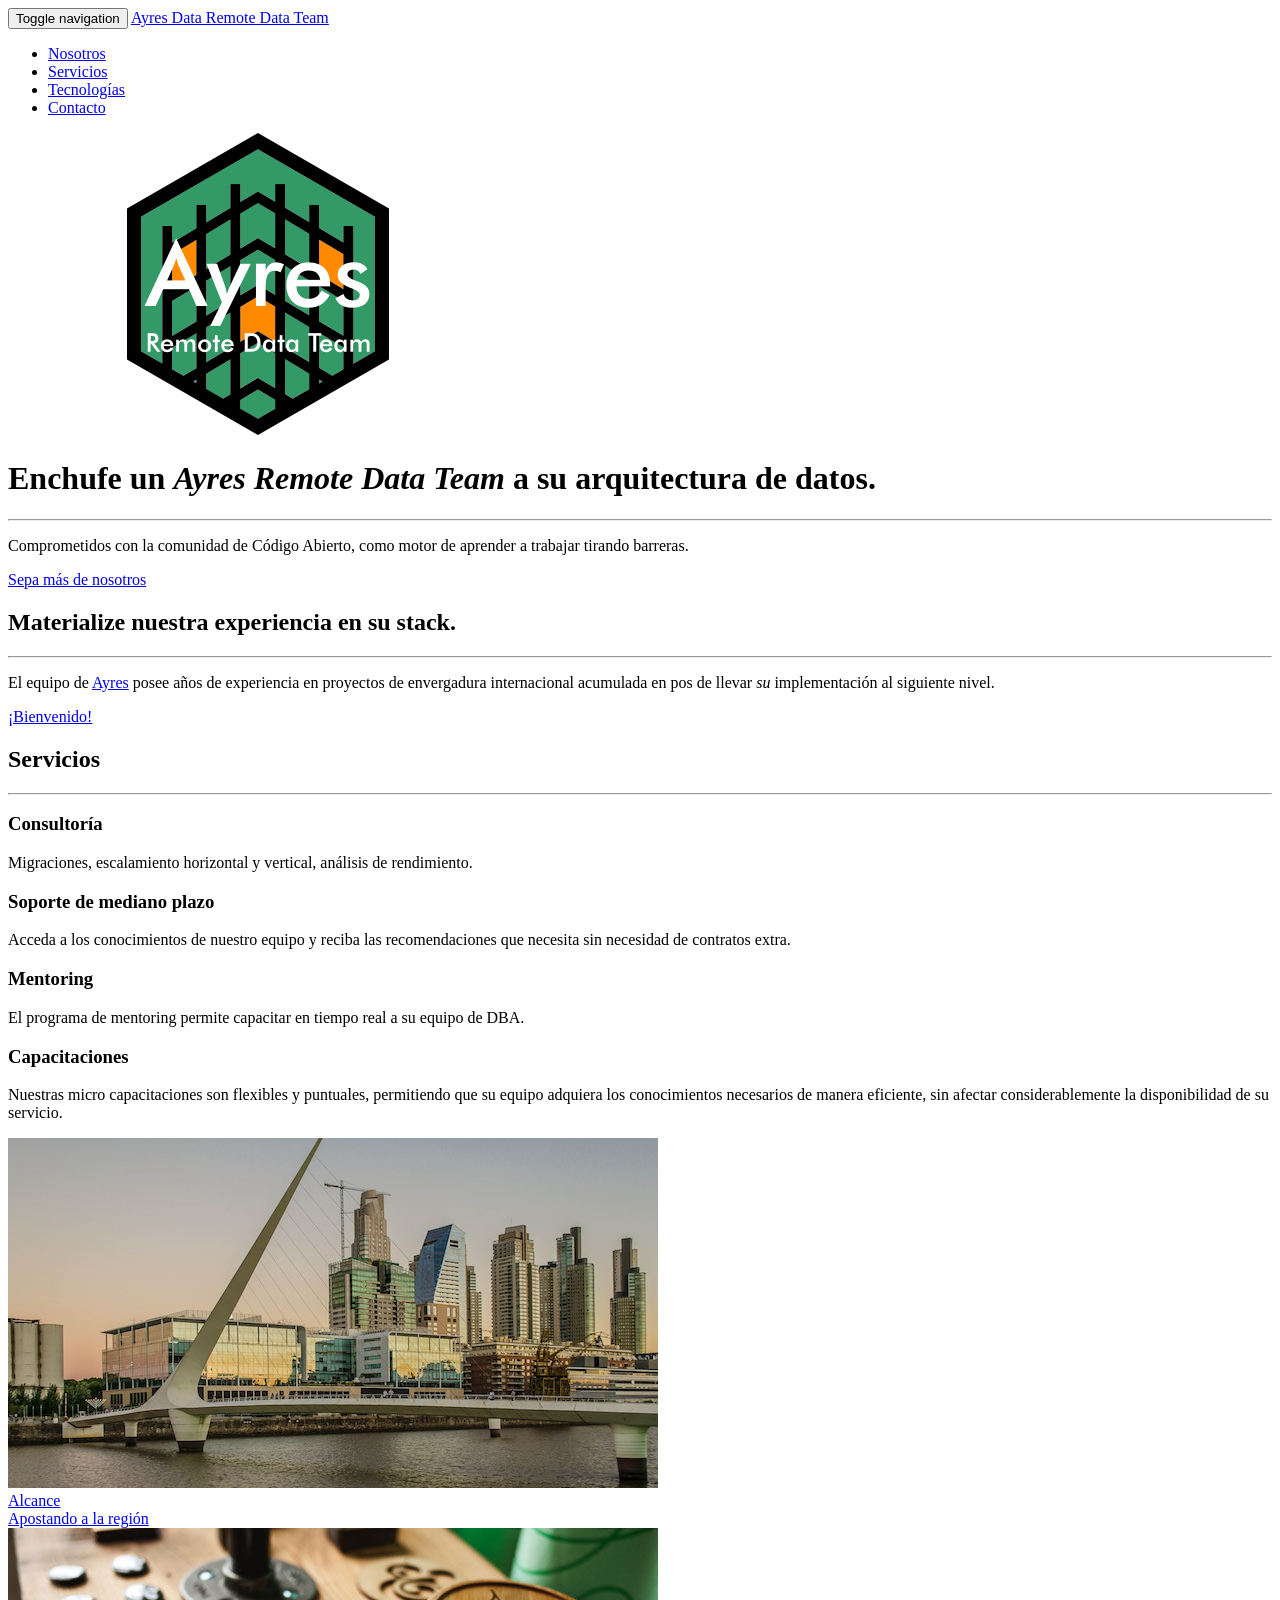
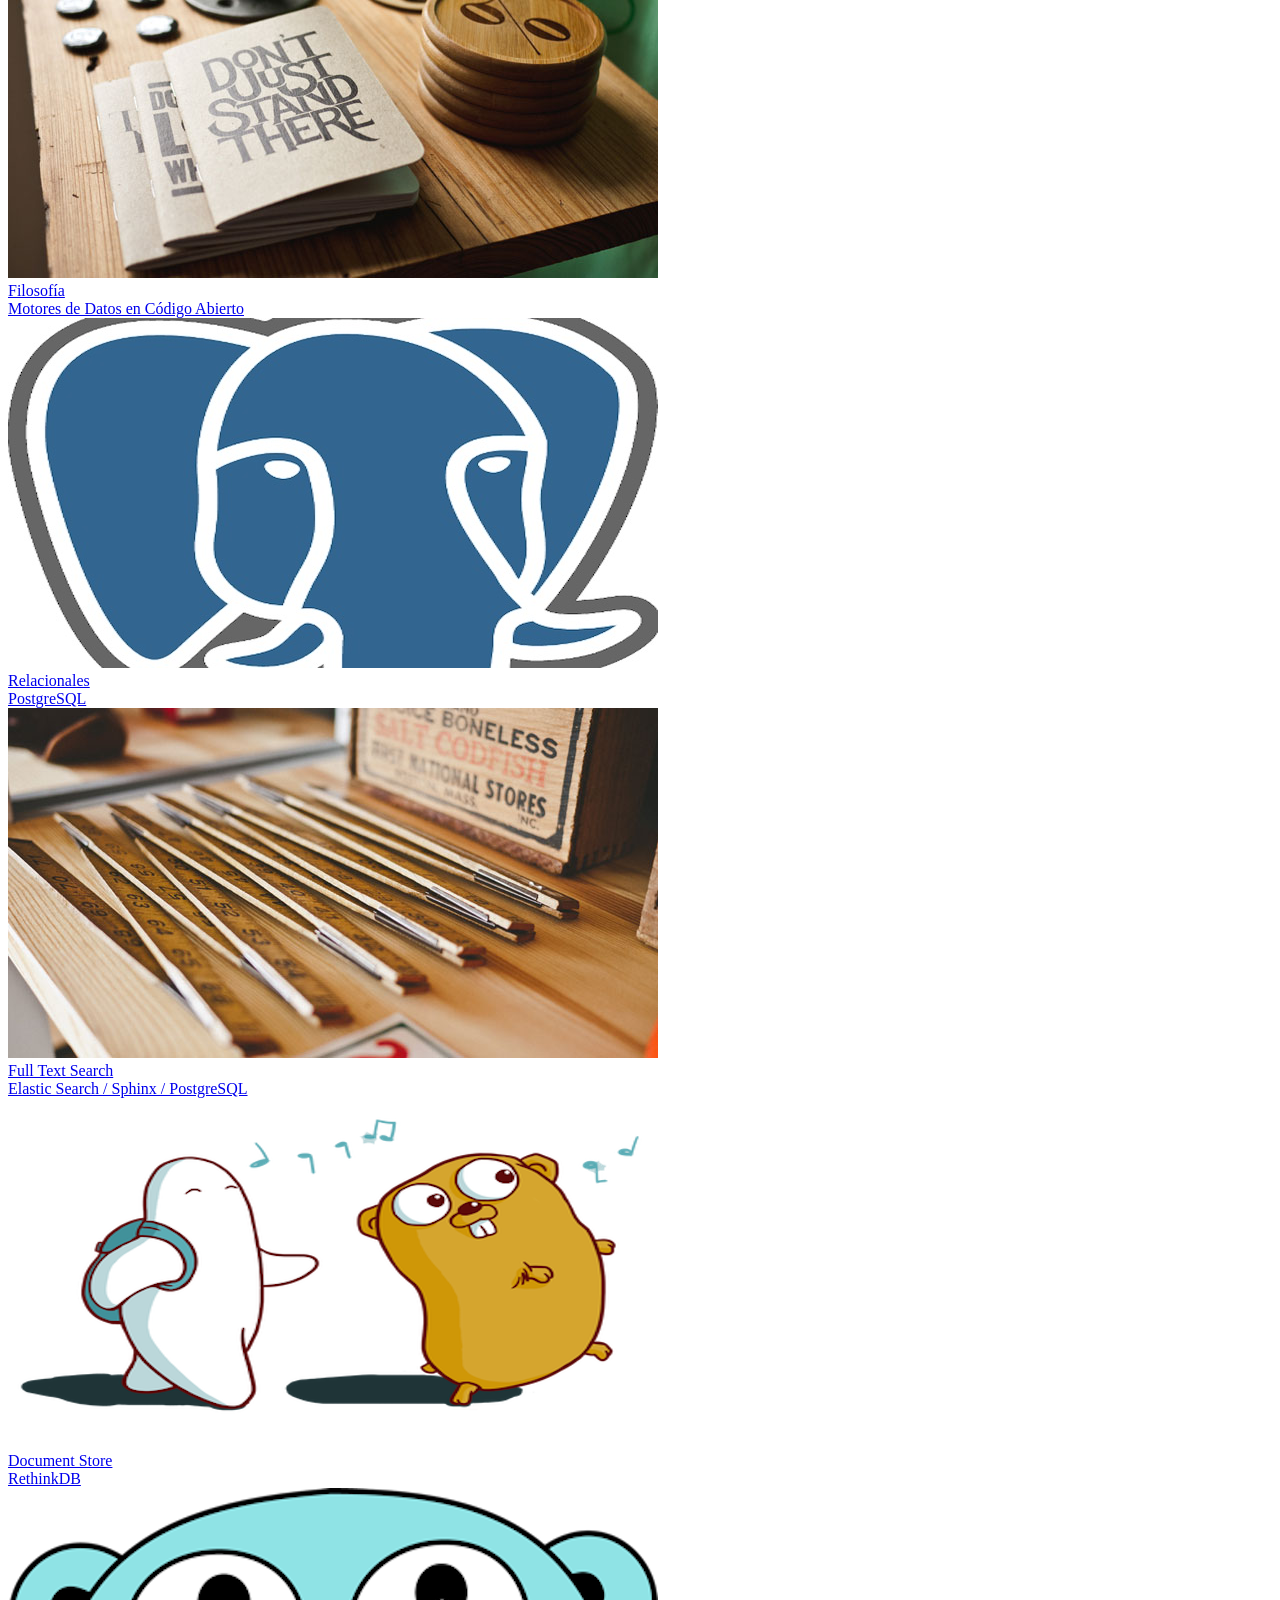
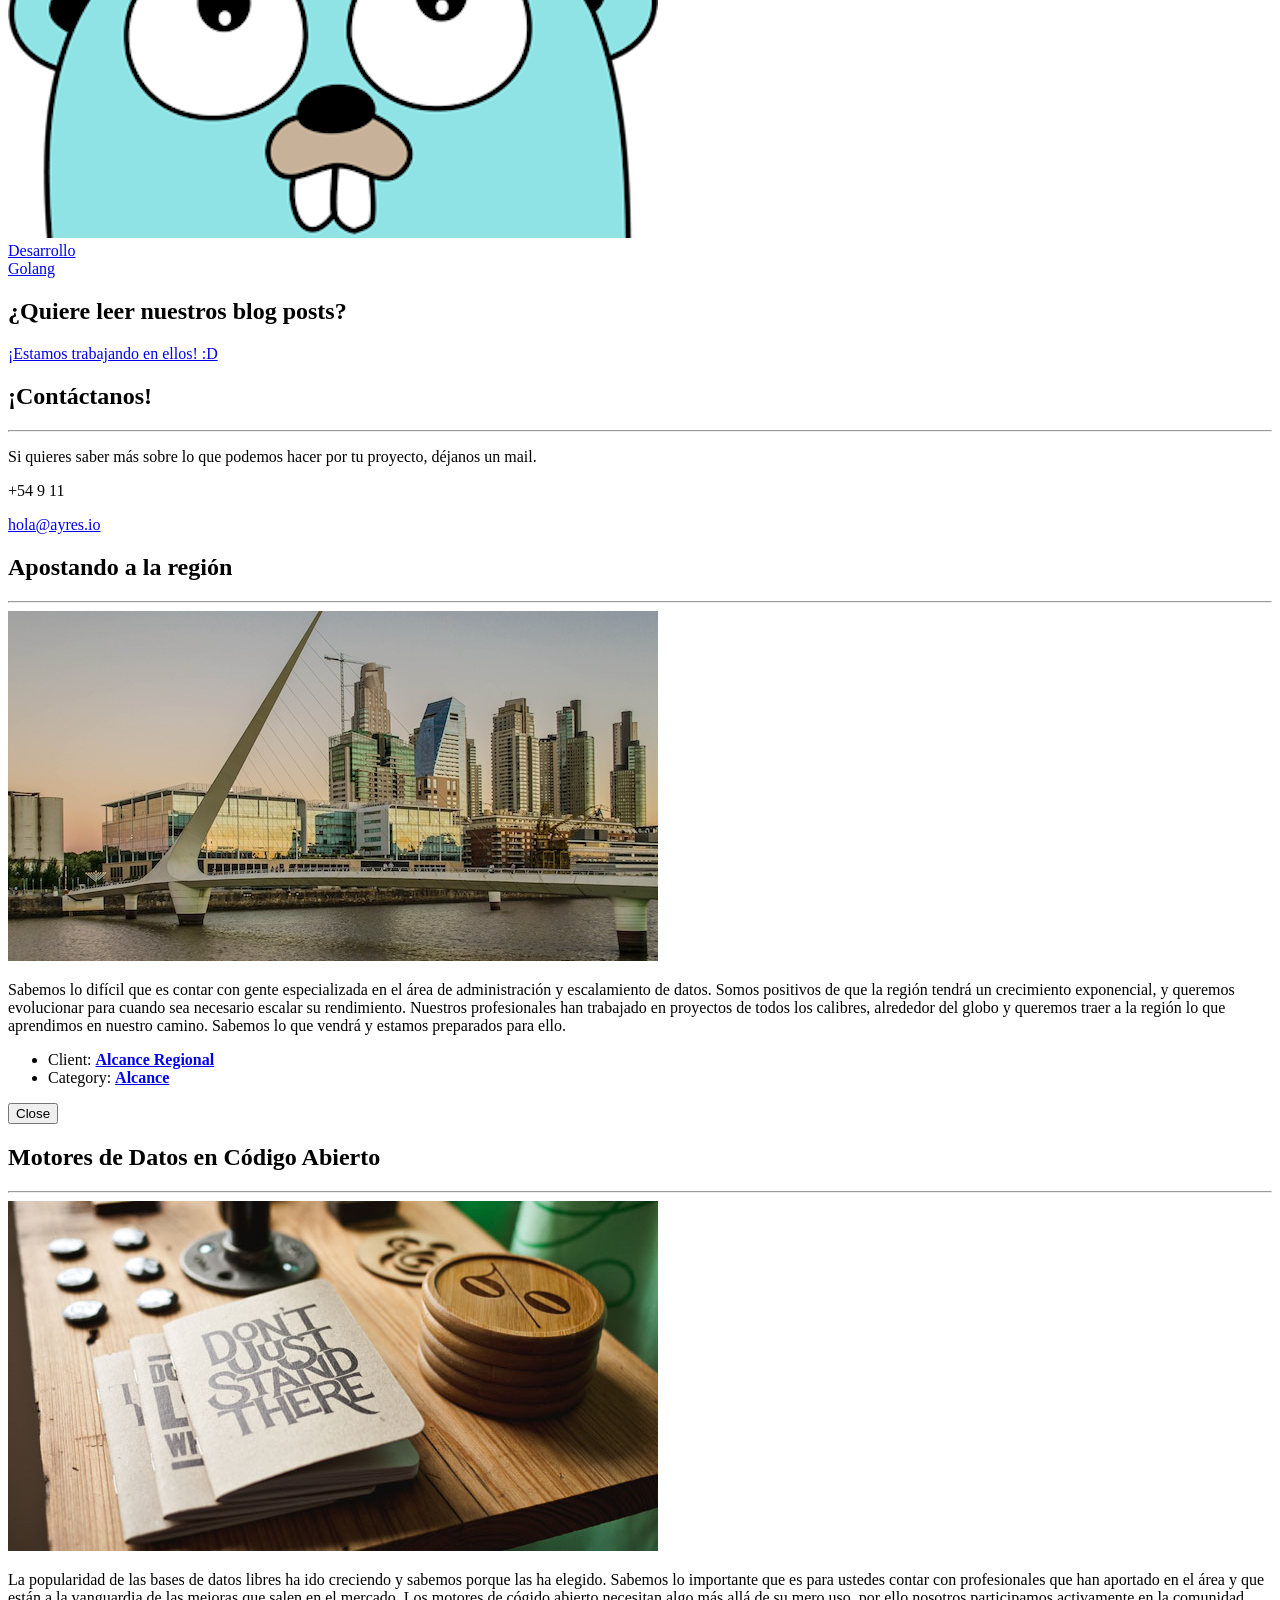
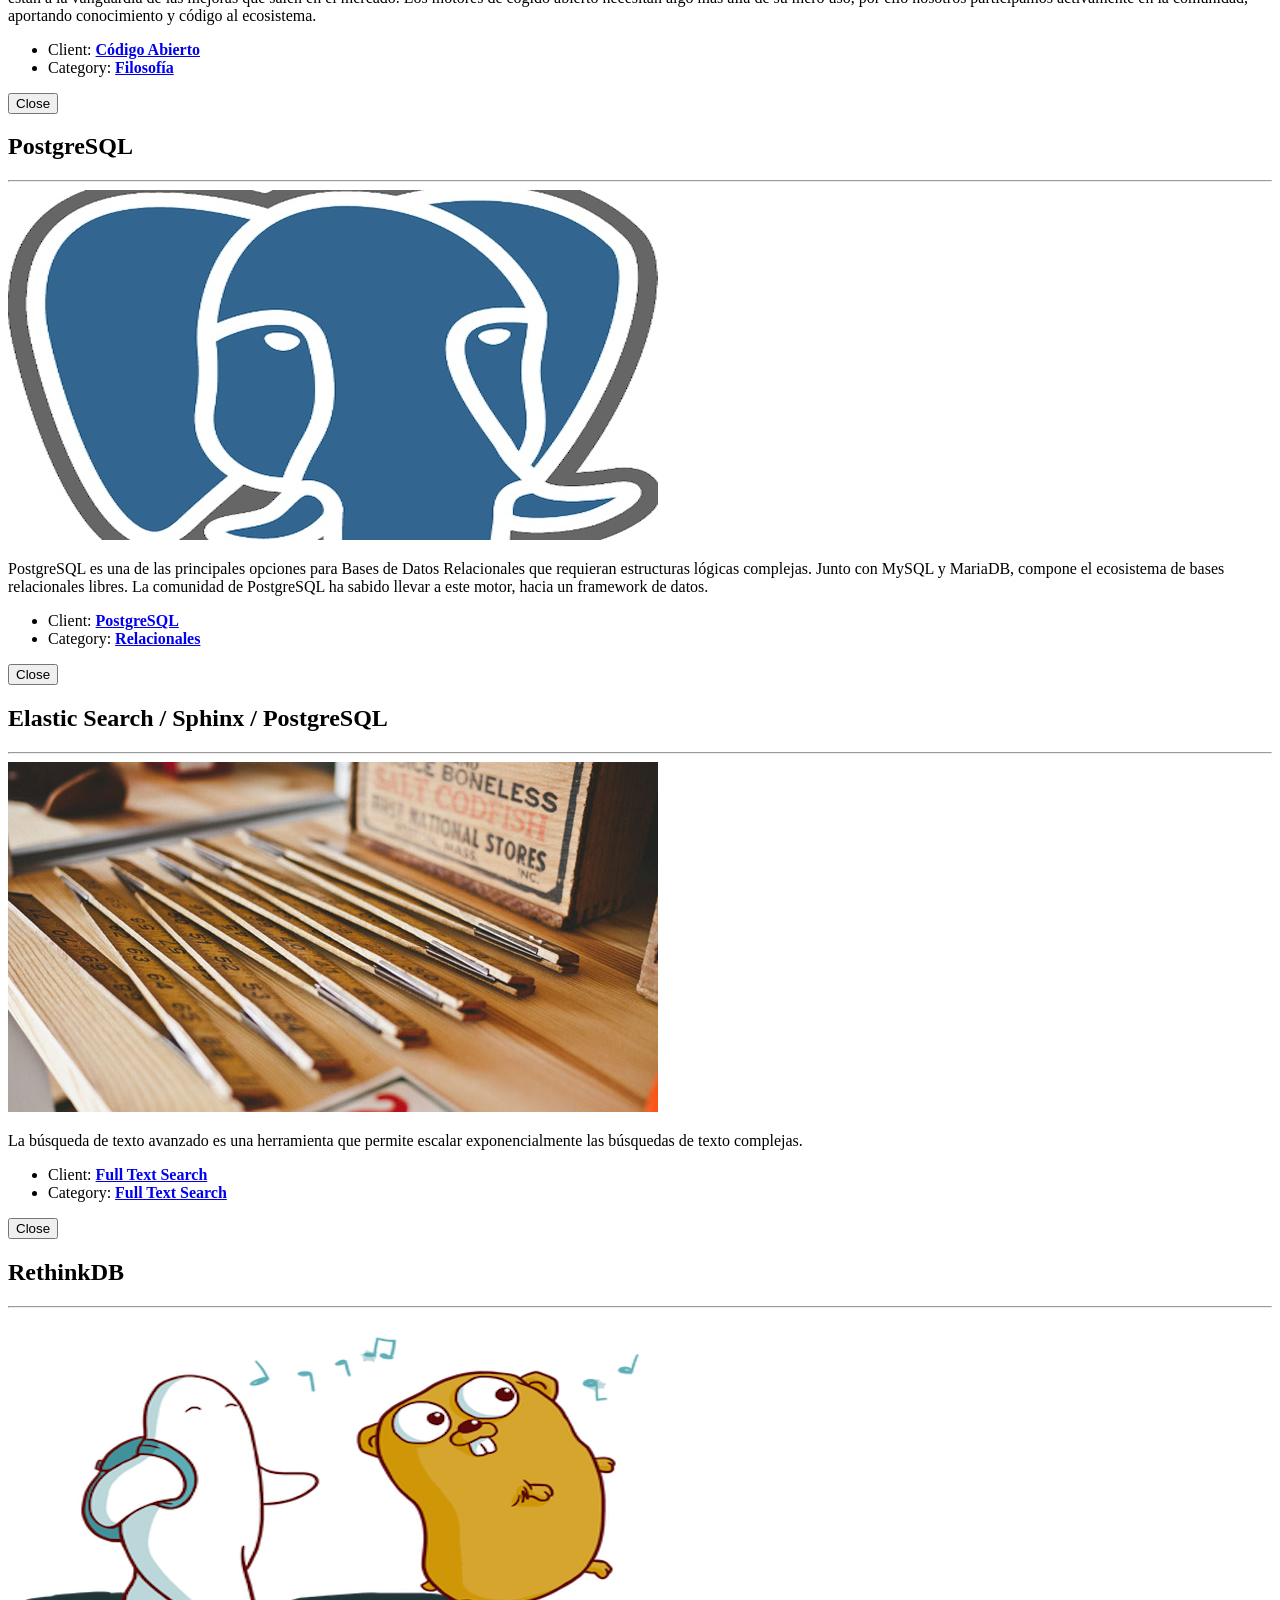
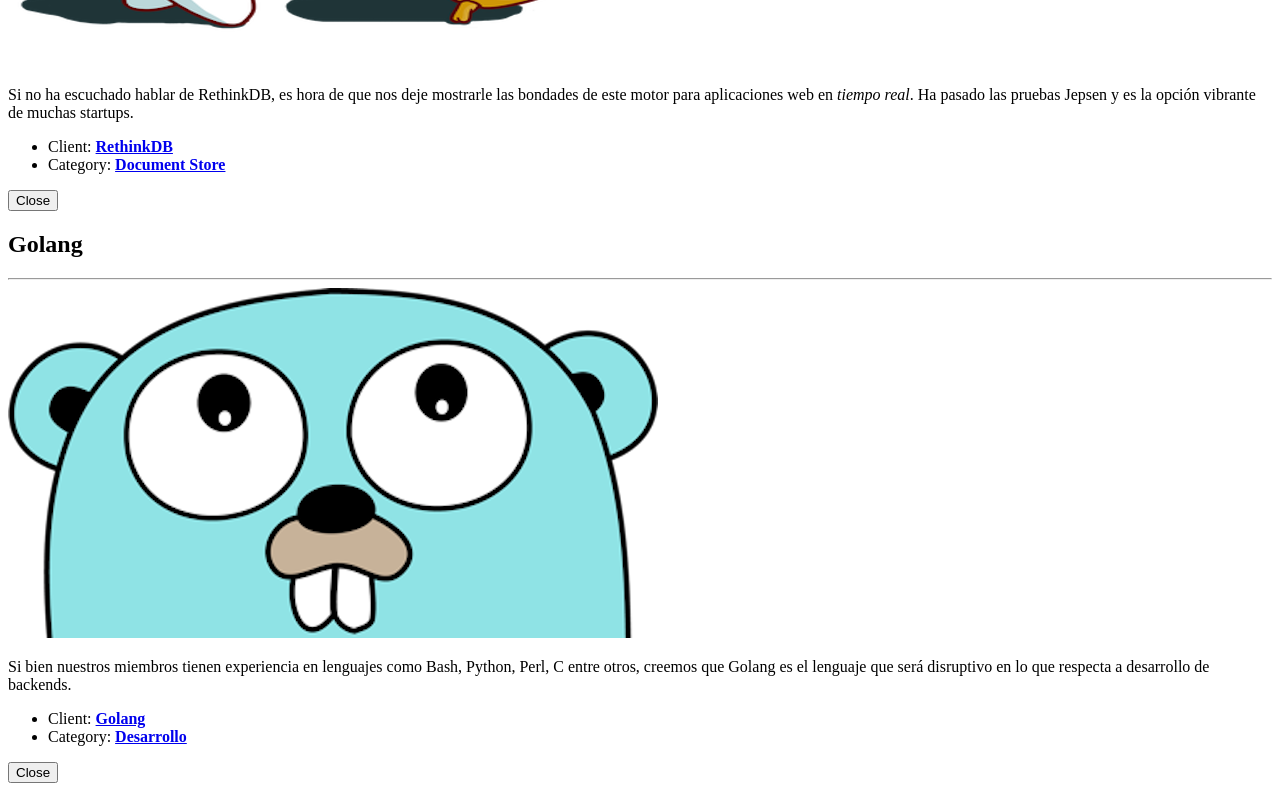
==== public/index.html @ 9c19eacc "rebuilding site Sun Oct 30 17:14:17 ART 2016" ====
<!DOCTYPE html>
<html lang="en-es">
    <head>
        <meta charset="utf-8">
<meta http-equiv="X-UA-Compatible" content="IE=edge">
<meta name="viewport" content="width=device-width, initial-scale=1">
<meta name="author" content="Ayres Data Team">
<meta name="description" content="Plug our team into your data architecture.">
<meta name="generator" content="Hugo 0.17" />
<title>Ayres Data Team</title>
<!-- Favicon -->
<link rel="shortcut icon" href="https://ayresdata.github.iofavicon.ico">
<!-- Bootstrap Core CSS -->
<link rel="stylesheet" href="https://ayresdata.github.iocss/bootstrap.min.css" type="text/css">
<!-- Custom Fonts -->
<link href='https://fonts.googleapis.com/css?family=Open+Sans:300italic,400italic,600italic,700italic,800italic,400,300,600,700,800' rel='stylesheet' type='text/css'>
<link href='https://fonts.googleapis.com/css?family=Merriweather:400,300,300italic,400italic,700,700italic,900,900italic' rel='stylesheet' type='text/css'>
<link rel="stylesheet" href="https://ayresdata.github.iofont-awesome/css/font-awesome.min.css" type="text/css">
<!-- Plugin CSS -->
<link rel="stylesheet" href="https://ayresdata.github.iocss/animate.min.css" type="text/css">
<!-- Custom CSS -->
<link rel="stylesheet" href="https://ayresdata.github.iocss/creative.css" type="text/css">
<link rel="stylesheet" href="https://ayresdata.github.iocss/modals.css" type="text/css">
<!-- HTML5 Shim and Respond.js IE8 support of HTML5 elements and media queries -->
<!-- WARNING: Respond.js doesn't work if you view the page via file:// -->
<!--[if lt IE 9]>
        <script src="https://oss.maxcdn.com/libs/html5shiv/3.7.0/html5shiv.js"></script>
        <script src="https://oss.maxcdn.com/libs/respond.js/1.4.2/respond.min.js"></script>
<![endif]-->

    </head>
    <body id="page-top">
        
            <!-- NAVIGATION -->
<nav id="mainNav" class="navbar navbar-default navbar-fixed-top">
    <div class="container-fluid">
        <!-- Brand and toggle get grouped for better mobile display -->
        <div class="navbar-header">
            <button type="button" class="navbar-toggle collapsed" data-toggle="collapse" data-target="#bs-example-navbar-collapse-1">
                <span class="sr-only">Toggle navigation</span>
                <span class="icon-bar"></span>
                <span class="icon-bar"></span>
                <span class="icon-bar"></span>
            </button>
            
                <a class="navbar-brand page-scroll" href="#page-top">Ayres Data Remote Data Team</a>
            
        </div>
        <!-- Collect the nav links, forms, and other content for toggling -->
        <div class="collapse navbar-collapse" id="bs-example-navbar-collapse-1">
            <ul class="nav navbar-nav navbar-right">
                
                    <li>
                        <a class="page-scroll" href="#about">Nosotros</a>
                    </li>
                
                
                    <li>
                        <a class="page-scroll" href="#services">Servicios</a>
                    </li>
                
                
                    <li>
                        <a class="page-scroll" href="#portfolio">Tecnologías</a>
                    </li>
                
                
                    <li>
                        <a class="page-scroll" href="#contact">Contacto</a>
                    </li>
                
            </ul>
        </div>
        <!-- /.navbar-collapse -->
    </div>
    <!-- /.container-fluid -->
</nav>

        

        
            <!-- HEADER -->
<header>
    <div class="header-content">
        <div class="header-content-inner">
            <img src="img/Ayres/SmallLogo.png" alt = "Logo" />
            
                <h1>Enchufe un <em>Ayres Remote Data Team</em> a su arquitectura de datos.</h1>
            
            
                <hr>
            
            
                <p>Comprometidos con la comunidad de Código Abierto, como motor de aprender a trabajar tirando barreras.</p>
            
            
                <a href="#about" class="btn btn-primary btn-xl page-scroll">Sepa más de nosotros</a>
            
        </div>
    </div>
</header>

        

        
            <!-- ABOUT -->
<section class="bg-primary" id="about">
    <div class="container">
        <div class="row">
            <div class="col-lg-8 col-lg-offset-2 text-center">
                
                    <h2 class="section-heading">Materialize nuestra experiencia en su stack.</h2>
                
                
                    <hr class="light">
                
                
                    <p class="text-faded">El equipo de <a href="//ayres.io">Ayres</a> posee años de experiencia en proyectos de envergadura internacional acumulada en pos de llevar <em>su</em> implementación al siguiente nivel.</p>
                
                
                    <a href="#" class="btn btn-default btn-xl">¡Bienvenido!</a>
                
            </div>
        </div>
    </div>
</section>

        

        
            <!-- SERVICES -->
<section id="services">
    
        <div class="container">
            <div class="row">
                <div class="col-lg-12 text-center">
                    <h2 class="section-heading">Servicios</h2>
                    <hr class="primary">
                </div>
            </div>
        </div>
    
    <div class="container">
        <div class="row">
            
            <div class="col-lg-3 col-md-6 text-center">
                <div class="service-box">
                    <i class="fa fa-4x fa-clock-o wow bounceIn text-primary"></i>
                    <h3>Consultoría</h3>
                    
                        <p class="text-muted">Migraciones, escalamiento horizontal y vertical, análisis de rendimiento.</p>
                    
                </div>
            </div>
            
            <div class="col-lg-3 col-md-6 text-center">
                <div class="service-box">
                    <i class="fa fa-4x fa-play wow bounceIn text-primary"></i>
                    <h3>Soporte de mediano plazo</h3>
                    
                        <p class="text-muted">Acceda a los conocimientos de nuestro equipo y reciba las recomendaciones que necesita sin necesidad de contratos extra.</p>
                    
                </div>
            </div>
            
            <div class="col-lg-3 col-md-6 text-center">
                <div class="service-box">
                    <i class="fa fa-4x fa-newspaper-o wow bounceIn text-primary"></i>
                    <h3>Mentoring</h3>
                    
                        <p class="text-muted">El programa de mentoring permite capacitar en tiempo real a su equipo de DBA.</p>
                    
                </div>
            </div>
            
            <div class="col-lg-3 col-md-6 text-center">
                <div class="service-box">
                    <i class="fa fa-4x fa-star wow bounceIn text-primary"></i>
                    <h3>Capacitaciones</h3>
                    
                        <p class="text-muted">Nuestras micro capacitaciones son flexibles y puntuales, permitiendo que su equipo adquiera los conocimientos necesarios de manera eficiente, sin afectar considerablemente la disponibilidad de su servicio.</p>
                    
                </div>
            </div>
            
        </div>
    </div>
</section>

        

        
            <section class="no-padding" id="portfolio">
    <div class="container-fluid">
        <div class="row no-gutter">
            
                <div class="col-lg-4 col-sm-6">
                    <a href="#portfolioModal1" class="portfolio-box portfolio-link" data-toggle="modal">
                        <img src="img/portfolio/1.jpg" class="img-responsive" alt="">
                        
                            <div class="portfolio-box-caption">
                                <div class="portfolio-box-caption-content">
                                    
                                        <div class="project-category text-faded">
                                            Alcance
                                        </div>
                                    
                                    
                                        <div class="project-name">
                                            Apostando a la región
                                        </div>
                                    
                                </div>
                            </div>
                        
                    </a>
                </div>
            
                <div class="col-lg-4 col-sm-6">
                    <a href="#portfolioModal2" class="portfolio-box portfolio-link" data-toggle="modal">
                        <img src="img/portfolio/2.jpg" class="img-responsive" alt="">
                        
                            <div class="portfolio-box-caption">
                                <div class="portfolio-box-caption-content">
                                    
                                        <div class="project-category text-faded">
                                            Filosofía
                                        </div>
                                    
                                    
                                        <div class="project-name">
                                            Motores de Datos en Código Abierto
                                        </div>
                                    
                                </div>
                            </div>
                        
                    </a>
                </div>
            
                <div class="col-lg-4 col-sm-6">
                    <a href="#portfolioModal3" class="portfolio-box portfolio-link" data-toggle="modal">
                        <img src="img/portfolio/postgresql.jpg" class="img-responsive" alt="">
                        
                            <div class="portfolio-box-caption">
                                <div class="portfolio-box-caption-content">
                                    
                                        <div class="project-category text-faded">
                                            Relacionales
                                        </div>
                                    
                                    
                                        <div class="project-name">
                                            PostgreSQL
                                        </div>
                                    
                                </div>
                            </div>
                        
                    </a>
                </div>
            
                <div class="col-lg-4 col-sm-6">
                    <a href="#portfolioModal4" class="portfolio-box portfolio-link" data-toggle="modal">
                        <img src="img/portfolio/5.jpg" class="img-responsive" alt="">
                        
                            <div class="portfolio-box-caption">
                                <div class="portfolio-box-caption-content">
                                    
                                        <div class="project-category text-faded">
                                            Full Text Search
                                        </div>
                                    
                                    
                                        <div class="project-name">
                                            Elastic Search / Sphinx / PostgreSQL
                                        </div>
                                    
                                </div>
                            </div>
                        
                    </a>
                </div>
            
                <div class="col-lg-4 col-sm-6">
                    <a href="#portfolioModal5" class="portfolio-box portfolio-link" data-toggle="modal">
                        <img src="img/portfolio/rethink_and_golang.png" class="img-responsive" alt="">
                        
                            <div class="portfolio-box-caption">
                                <div class="portfolio-box-caption-content">
                                    
                                        <div class="project-category text-faded">
                                            Document Store
                                        </div>
                                    
                                    
                                        <div class="project-name">
                                            RethinkDB
                                        </div>
                                    
                                </div>
                            </div>
                        
                    </a>
                </div>
            
                <div class="col-lg-4 col-sm-6">
                    <a href="#portfolioModal6" class="portfolio-box portfolio-link" data-toggle="modal">
                        <img src="img/portfolio/gopherHead.png" class="img-responsive" alt="">
                        
                            <div class="portfolio-box-caption">
                                <div class="portfolio-box-caption-content">
                                    
                                        <div class="project-category text-faded">
                                            Desarrollo
                                        </div>
                                    
                                    
                                        <div class="project-name">
                                            Golang
                                        </div>
                                    
                                </div>
                            </div>
                        
                    </a>
                </div>
            
        </div>
    </div>
</section>

        

        
            <!-- ASIDE -->
<aside class="bg-dark">
    <div class="container text-center">
        <div class="call-to-action">
            <h2>¿Quiere leer nuestros blog posts?</h2>
            
                <a href="//ayres.io/" class="btn btn-default btn-xl wow tada">¡Estamos trabajando en ellos! :D</a>
            
        </div>
    </div>
</aside>

        

        
            <!-- CONTACT -->
<section id="contact">
    <div class="container">
        <div class="row">
            <div class="col-lg-8 col-lg-offset-2 text-center">
                
                    <h2 class="section-heading">¡Contáctanos!</h2>
                
                
                    <hr class="primary">
                
                
                    <p>Si quieres saber más sobre lo que podemos hacer por tu proyecto, déjanos un mail.</p>
                
            </div>
            
                <div class="
                
                    col-lg-4
                
                col-lg-offset-2 text-center">
                    <i class="fa fa-phone fa-3x wow bounceIn"></i>
                    <p>&#43;54 9 11 </p>
                </div>
            
            
                <div class="
                
                    col-lg-4
                
                 text-center">
                    <i class="fa fa-envelope-o fa-3x wow bounceIn" data-wow-delay=".1s"></i>
                    <p><a href="mailto:hola@ayres.io">hola@ayres.io</a></p>
                </div>
            
        </div>
    </div>
</section>

        

        
            <!-- Portfolio Modals -->

<div class="portfolio-modal modal fade" id="portfolioModal1" tabindex="-1" role="dialog" aria-hidden="true">
    <div class="modal-content">
        <div class="close-modal" data-dismiss="modal">
            <div class="lr">
                <div class="rl">
                </div>
            </div>
        </div>
        <div class="container">
            <div class="row">
                <div class="col-lg-8 col-lg-offset-2">
                    <div class="modal-body">
                        
                            <h2>Apostando a la región</h2>
                        
                        
                            <hr class="star-primary">
                        
                        <img src="img/portfolio/1.jpg" class="img-responsive img-centered" alt="">
                        
                            <p>Sabemos lo difícil que es contar con gente especializada en el área de administración y escalamiento de datos. Somos positivos de que la región tendrá un crecimiento exponencial, y queremos evolucionar para cuando sea necesario escalar su rendimiento. Nuestros profesionales han trabajado en proyectos de todos los calibres, alrededor del globo y queremos traer a la región lo que aprendimos en nuestro camino. Sabemos lo que vendrá y estamos preparados para ello.</p>
                        
                        
                            <ul class="list-inline item-details">
                                
                                    <li>Client: 
                                        <strong><a href="#">Alcance Regional</a></strong>
                                    </li>
                                
                                
                                
                                    <li>Category: 
                                        <strong><a href="#">Alcance</a></strong>
                                    </li>
                                
                            </ul>
                        
                        
                            <button type="button" class="btn btn-default" data-dismiss="modal"><i class="fa fa-times"></i>Close</button>
                        
                    </div>
                </div>
            </div>
        </div>
    </div>
</div>

<div class="portfolio-modal modal fade" id="portfolioModal2" tabindex="-1" role="dialog" aria-hidden="true">
    <div class="modal-content">
        <div class="close-modal" data-dismiss="modal">
            <div class="lr">
                <div class="rl">
                </div>
            </div>
        </div>
        <div class="container">
            <div class="row">
                <div class="col-lg-8 col-lg-offset-2">
                    <div class="modal-body">
                        
                            <h2>Motores de Datos en Código Abierto</h2>
                        
                        
                            <hr class="star-primary">
                        
                        <img src="img/portfolio/2.jpg" class="img-responsive img-centered" alt="">
                        
                            <p>La popularidad de las bases de datos libres ha ido creciendo y sabemos porque las ha elegido. Sabemos lo importante que es para ustedes contar con profesionales que han aportado en el área y que están a la vanguardia de las mejoras que salen en el mercado. Los motores de cógido abierto necesitan algo más allá de su mero uso, por ello nosotros participamos activamente en la comunidad, aportando conocimiento y código al ecosistema.</p>
                        
                        
                            <ul class="list-inline item-details">
                                
                                    <li>Client: 
                                        <strong><a href="#">Código Abierto</a></strong>
                                    </li>
                                
                                
                                
                                    <li>Category: 
                                        <strong><a href="#">Filosofía</a></strong>
                                    </li>
                                
                            </ul>
                        
                        
                            <button type="button" class="btn btn-default" data-dismiss="modal"><i class="fa fa-times"></i>Close</button>
                        
                    </div>
                </div>
            </div>
        </div>
    </div>
</div>

<div class="portfolio-modal modal fade" id="portfolioModal3" tabindex="-1" role="dialog" aria-hidden="true">
    <div class="modal-content">
        <div class="close-modal" data-dismiss="modal">
            <div class="lr">
                <div class="rl">
                </div>
            </div>
        </div>
        <div class="container">
            <div class="row">
                <div class="col-lg-8 col-lg-offset-2">
                    <div class="modal-body">
                        
                            <h2>PostgreSQL</h2>
                        
                        
                            <hr class="star-primary">
                        
                        <img src="img/portfolio/postgresql.jpg" class="img-responsive img-centered" alt="">
                        
                            <p>PostgreSQL es una de las principales opciones para Bases de Datos Relacionales que requieran estructuras lógicas complejas. Junto con MySQL y MariaDB, compone el ecosistema de bases relacionales libres. La comunidad de PostgreSQL ha sabido llevar a este motor, hacia un framework de datos.</p>
                        
                        
                            <ul class="list-inline item-details">
                                
                                    <li>Client: 
                                        <strong><a href="http://www.postgresql.org">PostgreSQL</a></strong>
                                    </li>
                                
                                
                                
                                    <li>Category: 
                                        <strong><a href="#">Relacionales</a></strong>
                                    </li>
                                
                            </ul>
                        
                        
                            <button type="button" class="btn btn-default" data-dismiss="modal"><i class="fa fa-times"></i>Close</button>
                        
                    </div>
                </div>
            </div>
        </div>
    </div>
</div>

<div class="portfolio-modal modal fade" id="portfolioModal4" tabindex="-1" role="dialog" aria-hidden="true">
    <div class="modal-content">
        <div class="close-modal" data-dismiss="modal">
            <div class="lr">
                <div class="rl">
                </div>
            </div>
        </div>
        <div class="container">
            <div class="row">
                <div class="col-lg-8 col-lg-offset-2">
                    <div class="modal-body">
                        
                            <h2>Elastic Search / Sphinx / PostgreSQL</h2>
                        
                        
                            <hr class="star-primary">
                        
                        <img src="img/portfolio/5.jpg" class="img-responsive img-centered" alt="">
                        
                            <p>La búsqueda de texto avanzado es una herramienta que permite escalar exponencialmente las búsquedas de texto complejas.</p>
                        
                        
                            <ul class="list-inline item-details">
                                
                                    <li>Client: 
                                        <strong><a href="#">Full Text Search</a></strong>
                                    </li>
                                
                                
                                
                                    <li>Category: 
                                        <strong><a href="#">Full Text Search</a></strong>
                                    </li>
                                
                            </ul>
                        
                        
                            <button type="button" class="btn btn-default" data-dismiss="modal"><i class="fa fa-times"></i>Close</button>
                        
                    </div>
                </div>
            </div>
        </div>
    </div>
</div>

<div class="portfolio-modal modal fade" id="portfolioModal5" tabindex="-1" role="dialog" aria-hidden="true">
    <div class="modal-content">
        <div class="close-modal" data-dismiss="modal">
            <div class="lr">
                <div class="rl">
                </div>
            </div>
        </div>
        <div class="container">
            <div class="row">
                <div class="col-lg-8 col-lg-offset-2">
                    <div class="modal-body">
                        
                            <h2>RethinkDB</h2>
                        
                        
                            <hr class="star-primary">
                        
                        <img src="img/portfolio/rethink_and_golang.png" class="img-responsive img-centered" alt="">
                        
                            <p>Si no ha escuchado hablar de RethinkDB, es hora de que nos deje mostrarle las bondades de este motor para aplicaciones web en <em>tiempo real</em>. Ha pasado las pruebas Jepsen y es la opción vibrante de muchas startups.</p>
                        
                        
                            <ul class="list-inline item-details">
                                
                                    <li>Client: 
                                        <strong><a href="https://www.rethinkdb.com/">RethinkDB</a></strong>
                                    </li>
                                
                                
                                
                                    <li>Category: 
                                        <strong><a href="#">Document Store</a></strong>
                                    </li>
                                
                            </ul>
                        
                        
                            <button type="button" class="btn btn-default" data-dismiss="modal"><i class="fa fa-times"></i>Close</button>
                        
                    </div>
                </div>
            </div>
        </div>
    </div>
</div>

<div class="portfolio-modal modal fade" id="portfolioModal6" tabindex="-1" role="dialog" aria-hidden="true">
    <div class="modal-content">
        <div class="close-modal" data-dismiss="modal">
            <div class="lr">
                <div class="rl">
                </div>
            </div>
        </div>
        <div class="container">
            <div class="row">
                <div class="col-lg-8 col-lg-offset-2">
                    <div class="modal-body">
                        
                            <h2>Golang</h2>
                        
                        
                            <hr class="star-primary">
                        
                        <img src="img/portfolio/gopherHead.png" class="img-responsive img-centered" alt="">
                        
                            <p>Si bien nuestros miembros tienen experiencia en lenguajes como Bash, Python, Perl, C entre otros, creemos que Golang es el lenguaje que será disruptivo en lo que respecta a desarrollo de backends.</p>
                        
                        
                            <ul class="list-inline item-details">
                                
                                    <li>Client: 
                                        <strong><a href="http://golang.org">Golang</a></strong>
                                    </li>
                                
                                
                                
                                    <li>Category: 
                                        <strong><a href="#">Desarrollo</a></strong>
                                    </li>
                                
                            </ul>
                        
                        
                            <button type="button" class="btn btn-default" data-dismiss="modal"><i class="fa fa-times"></i>Close</button>
                        
                    </div>
                </div>
            </div>
        </div>
    </div>
</div>


        

        <!-- jQuery -->
<script src="https://ayresdata.github.iojs/jquery.js"></script>
<!-- Bootstrap Core JavaScript -->
<script src="https://ayresdata.github.iojs/bootstrap.min.js"></script>
<!-- Plugin JavaScript -->
<script src="https://ayresdata.github.iojs/jquery.easing.min.js"></script>
<script src="https://ayresdata.github.iojs/jquery.fittext.js"></script>
<script src="https://ayresdata.github.iojs/wow.min.js"></script>
<!-- Custom Theme JavaScript -->
<script src="https://ayresdata.github.iojs/creative.js"></script>

    </body>
</html>
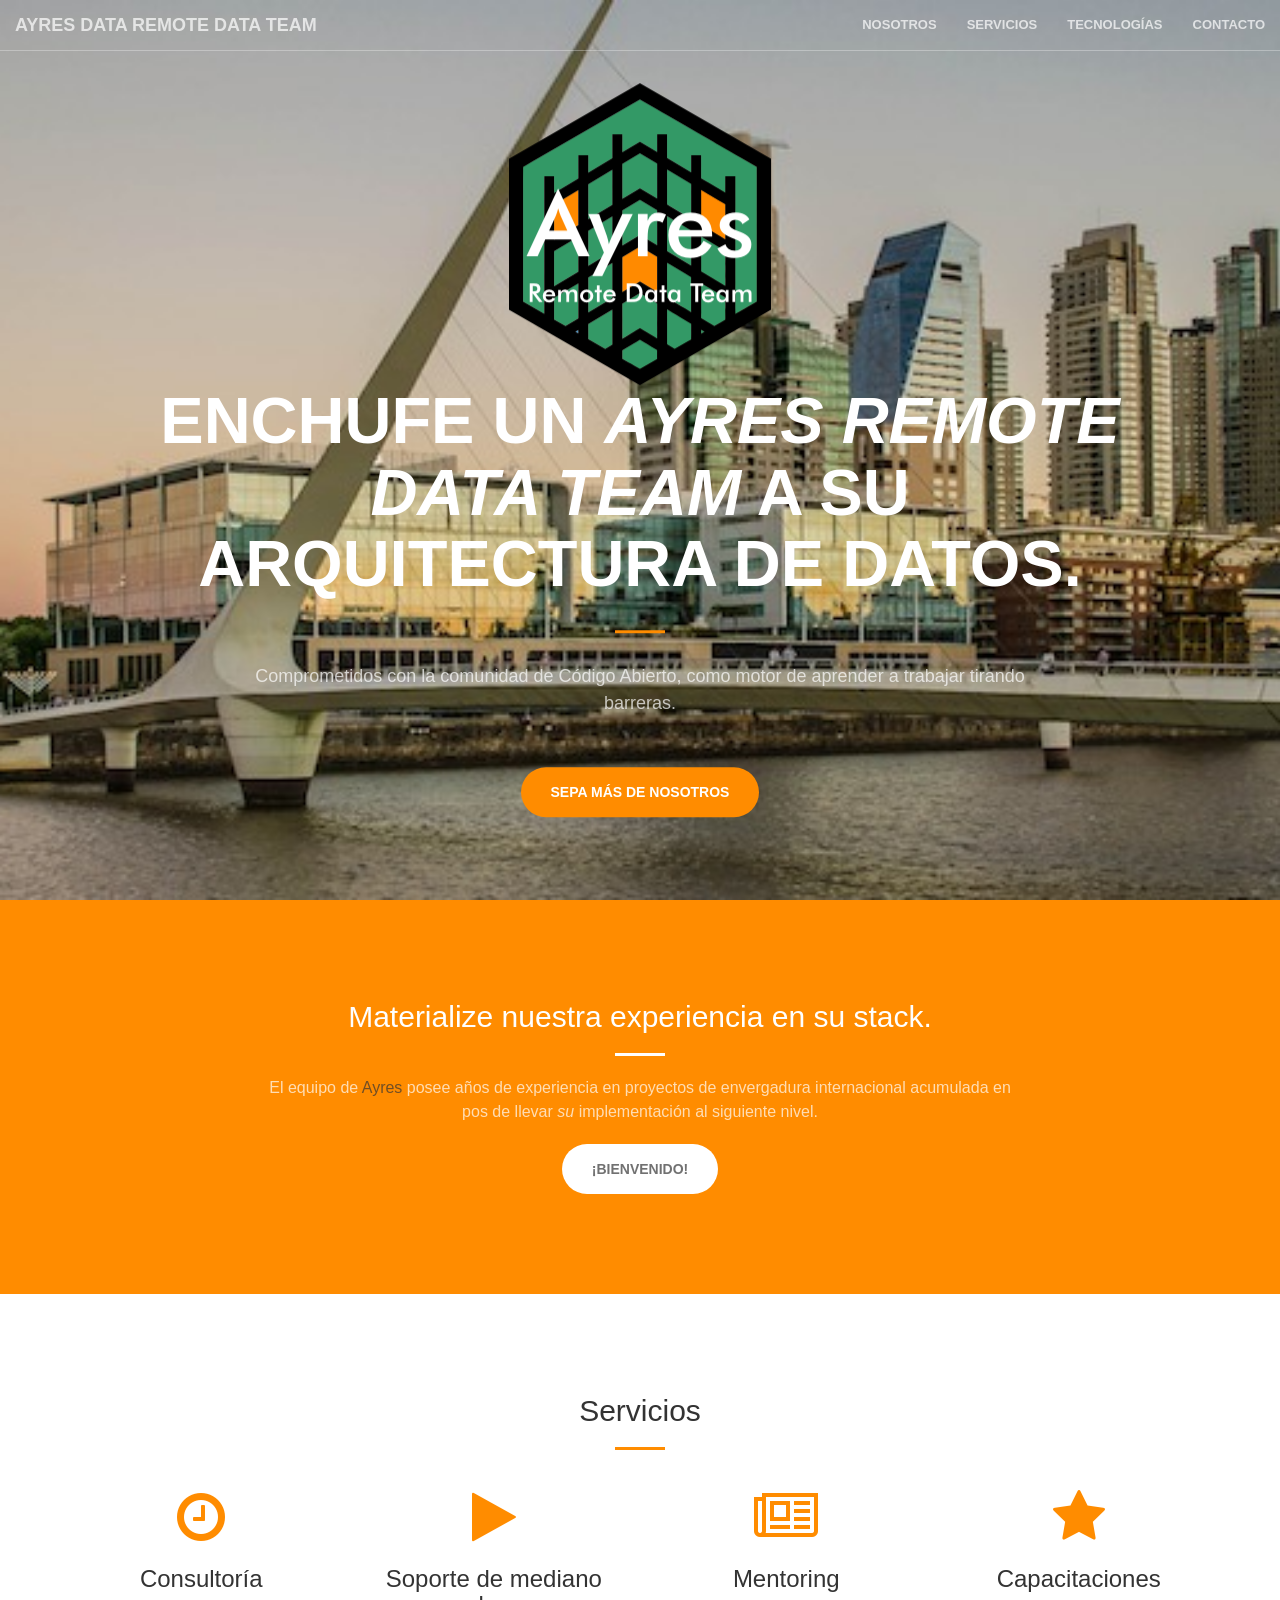
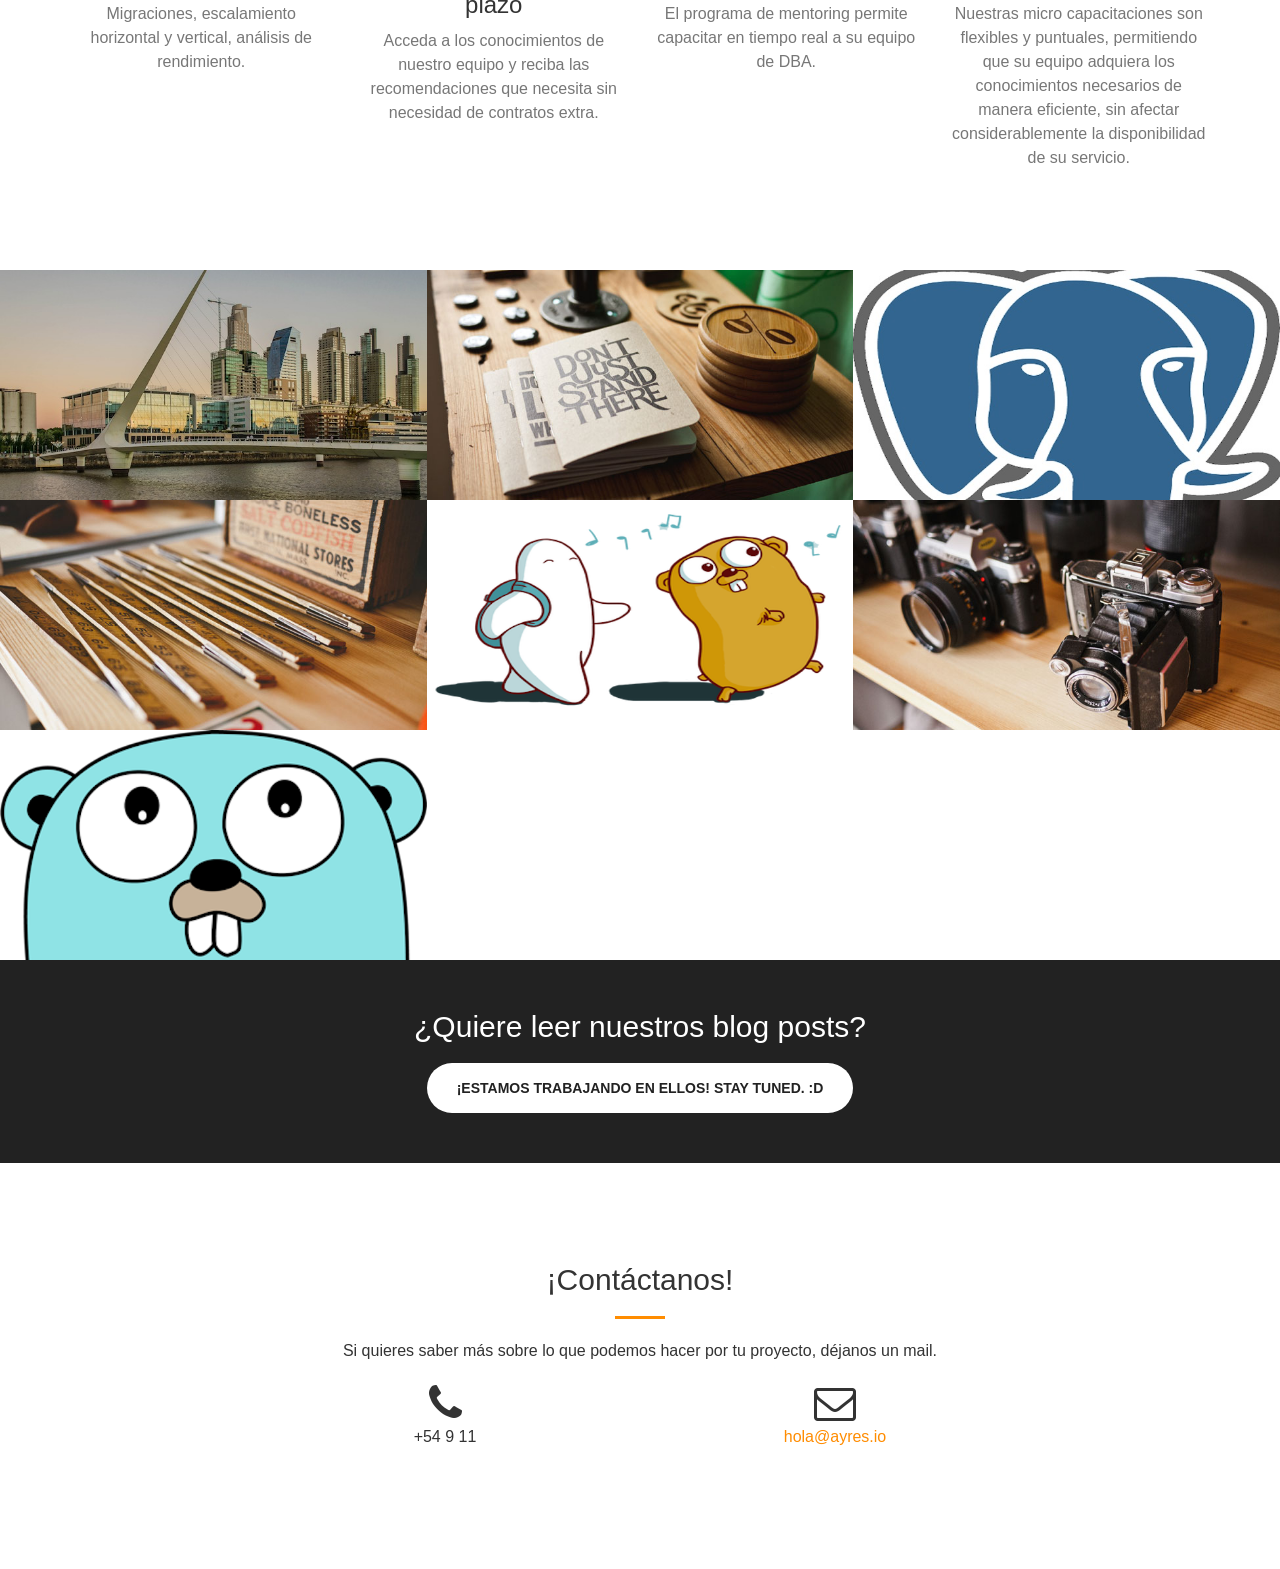
==== commit 8bf1022d: "Added new logos" ====
--- a/public/index.html
+++ b/public/index.html
@@ -9,18 +9,18 @@
 <meta name="generator" content="Hugo 0.17" />
 <title>Ayres Data Team</title>
 <!-- Favicon -->
-<link rel="shortcut icon" href="https://ayresdata.github.iofavicon.ico">
+<link rel="shortcut icon" href="https://ayresdata.github.io/favicon.ico">
 <!-- Bootstrap Core CSS -->
-<link rel="stylesheet" href="https://ayresdata.github.iocss/bootstrap.min.css" type="text/css">
+<link rel="stylesheet" href="https://ayresdata.github.io/css/bootstrap.min.css" type="text/css">
 <!-- Custom Fonts -->
 <link href='https://fonts.googleapis.com/css?family=Open+Sans:300italic,400italic,600italic,700italic,800italic,400,300,600,700,800' rel='stylesheet' type='text/css'>
 <link href='https://fonts.googleapis.com/css?family=Merriweather:400,300,300italic,400italic,700,700italic,900,900italic' rel='stylesheet' type='text/css'>
-<link rel="stylesheet" href="https://ayresdata.github.iofont-awesome/css/font-awesome.min.css" type="text/css">
+<link rel="stylesheet" href="https://ayresdata.github.io/font-awesome/css/font-awesome.min.css" type="text/css">
 <!-- Plugin CSS -->
-<link rel="stylesheet" href="https://ayresdata.github.iocss/animate.min.css" type="text/css">
+<link rel="stylesheet" href="https://ayresdata.github.io/css/animate.min.css" type="text/css">
 <!-- Custom CSS -->
-<link rel="stylesheet" href="https://ayresdata.github.iocss/creative.css" type="text/css">
-<link rel="stylesheet" href="https://ayresdata.github.iocss/modals.css" type="text/css">
+<link rel="stylesheet" href="https://ayresdata.github.io/css/creative.css" type="text/css">
+<link rel="stylesheet" href="https://ayresdata.github.io/css/modals.css" type="text/css">
 <!-- HTML5 Shim and Respond.js IE8 support of HTML5 elements and media queries -->
 <!-- WARNING: Respond.js doesn't work if you view the page via file:// -->
 <!--[if lt IE 9]>
@@ -115,7 +115,7 @@
                     <hr class="light">
                 
                 
-                    <p class="text-faded">El equipo de <a href="//ayres.io">Ayres</a> posee años de experiencia en proyectos de envergadura internacional acumulada en pos de llevar <em>su</em> implementación al siguiente nivel.</p>
+                    <p class="text-faded">El equipo de <a href="//ayres.io/">Ayres</a> posee años de experiencia en proyectos de envergadura internacional acumulada en pos de llevar <em>su</em> implementación al siguiente nivel.</p>
                 
                 
                     <a href="#" class="btn btn-default btn-xl">¡Bienvenido!</a>
@@ -305,6 +305,28 @@
                 </div>
             
                 <div class="col-lg-4 col-sm-6">
+                    <a href="#portfolioModal7" class="portfolio-box portfolio-link" data-toggle="modal">
+                        <img src="img/portfolio/3.jpg" class="img-responsive" alt="">
+                        
+                            <div class="portfolio-box-caption">
+                                <div class="portfolio-box-caption-content">
+                                    
+                                        <div class="project-category text-faded">
+                                            In-memory sets
+                                        </div>
+                                    
+                                    
+                                        <div class="project-name">
+                                            Redis
+                                        </div>
+                                    
+                                </div>
+                            </div>
+                        
+                    </a>
+                </div>
+            
+                <div class="col-lg-4 col-sm-6">
                     <a href="#portfolioModal6" class="portfolio-box portfolio-link" data-toggle="modal">
                         <img src="img/portfolio/gopherHead.png" class="img-responsive" alt="">
                         
@@ -339,7 +361,7 @@
         <div class="call-to-action">
             <h2>¿Quiere leer nuestros blog posts?</h2>
             
-                <a href="//ayres.io/" class="btn btn-default btn-xl wow tada">¡Estamos trabajando en ellos! :D</a>
+                <a href="//ayres.io/" class="btn btn-default btn-xl wow tada">¡Estamos trabajando en ellos! Stay tuned. :D</a>
             
         </div>
     </div>
@@ -627,6 +649,53 @@
     </div>
 </div>
 
+<div class="portfolio-modal modal fade" id="portfolioModal7" tabindex="-1" role="dialog" aria-hidden="true">
+    <div class="modal-content">
+        <div class="close-modal" data-dismiss="modal">
+            <div class="lr">
+                <div class="rl">
+                </div>
+            </div>
+        </div>
+        <div class="container">
+            <div class="row">
+                <div class="col-lg-8 col-lg-offset-2">
+                    <div class="modal-body">
+                        
+                            <h2>Redis</h2>
+                        
+                        
+                            <hr class="star-primary">
+                        
+                        <img src="img/portfolio/3.jpg" class="img-responsive img-centered" alt="">
+                        
+                            <p>Si bien nuestros miembros tienen experiencia en lenguajes como Bash, Python, Perl, C entre otros, creemos que Golang es el lenguaje que será disruptivo en lo que respecta a desarrollo de backends.</p>
+                        
+                        
+                            <ul class="list-inline item-details">
+                                
+                                    <li>Client: 
+                                        <strong><a href="http://redis.io">Redis</a></strong>
+                                    </li>
+                                
+                                
+                                
+                                    <li>Category: 
+                                        <strong><a href="#">In-memory sets</a></strong>
+                                    </li>
+                                
+                            </ul>
+                        
+                        
+                            <button type="button" class="btn btn-default" data-dismiss="modal"><i class="fa fa-times"></i>Close</button>
+                        
+                    </div>
+                </div>
+            </div>
+        </div>
+    </div>
+</div>
+
 <div class="portfolio-modal modal fade" id="portfolioModal6" tabindex="-1" role="dialog" aria-hidden="true">
     <div class="modal-content">
         <div class="close-modal" data-dismiss="modal">
@@ -678,15 +747,15 @@
         
 
         <!-- jQuery -->
-<script src="https://ayresdata.github.iojs/jquery.js"></script>
+<script src="https://ayresdata.github.io/js/jquery.js"></script>
 <!-- Bootstrap Core JavaScript -->
-<script src="https://ayresdata.github.iojs/bootstrap.min.js"></script>
+<script src="https://ayresdata.github.io/js/bootstrap.min.js"></script>
 <!-- Plugin JavaScript -->
-<script src="https://ayresdata.github.iojs/jquery.easing.min.js"></script>
-<script src="https://ayresdata.github.iojs/jquery.fittext.js"></script>
-<script src="https://ayresdata.github.iojs/wow.min.js"></script>
+<script src="https://ayresdata.github.io/js/jquery.easing.min.js"></script>
+<script src="https://ayresdata.github.io/js/jquery.fittext.js"></script>
+<script src="https://ayresdata.github.io/js/wow.min.js"></script>
 <!-- Custom Theme JavaScript -->
-<script src="https://ayresdata.github.iojs/creative.js"></script>
+<script src="https://ayresdata.github.io/js/creative.js"></script>
 
     </body>
 </html>
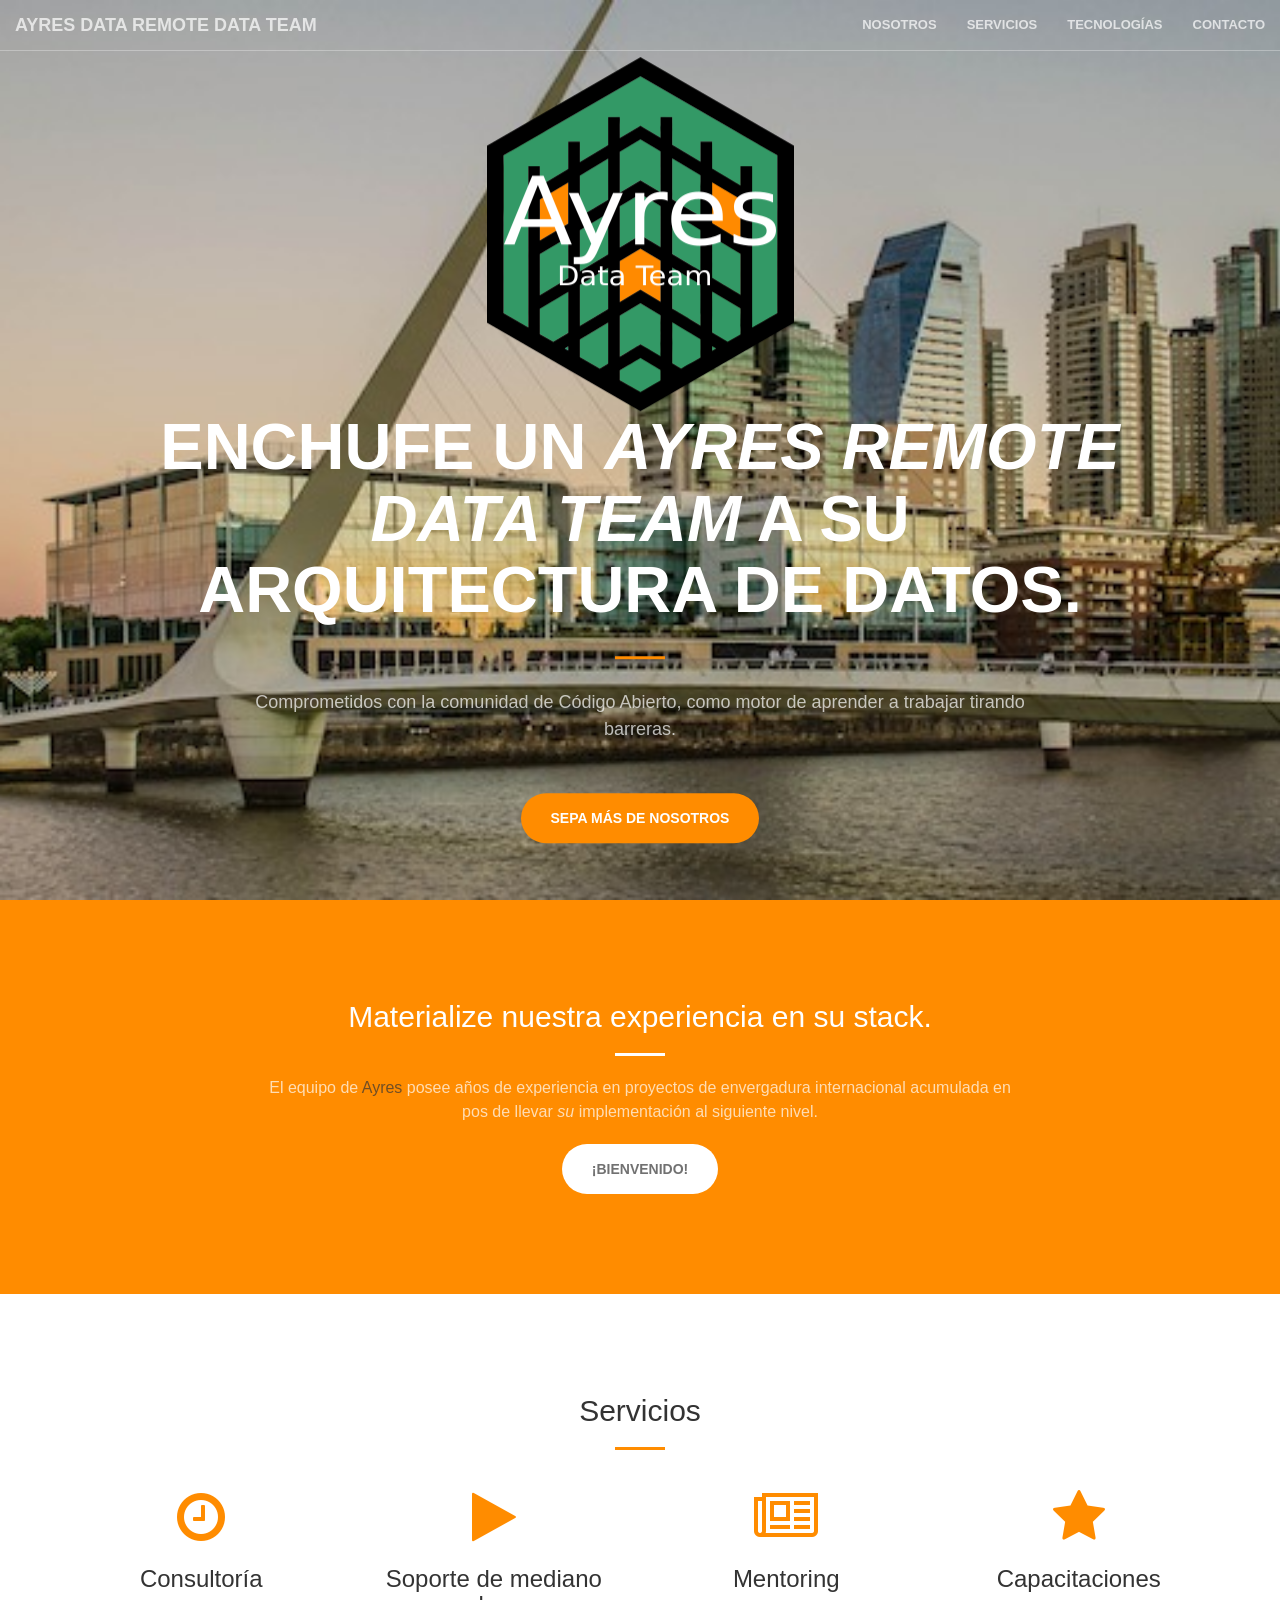
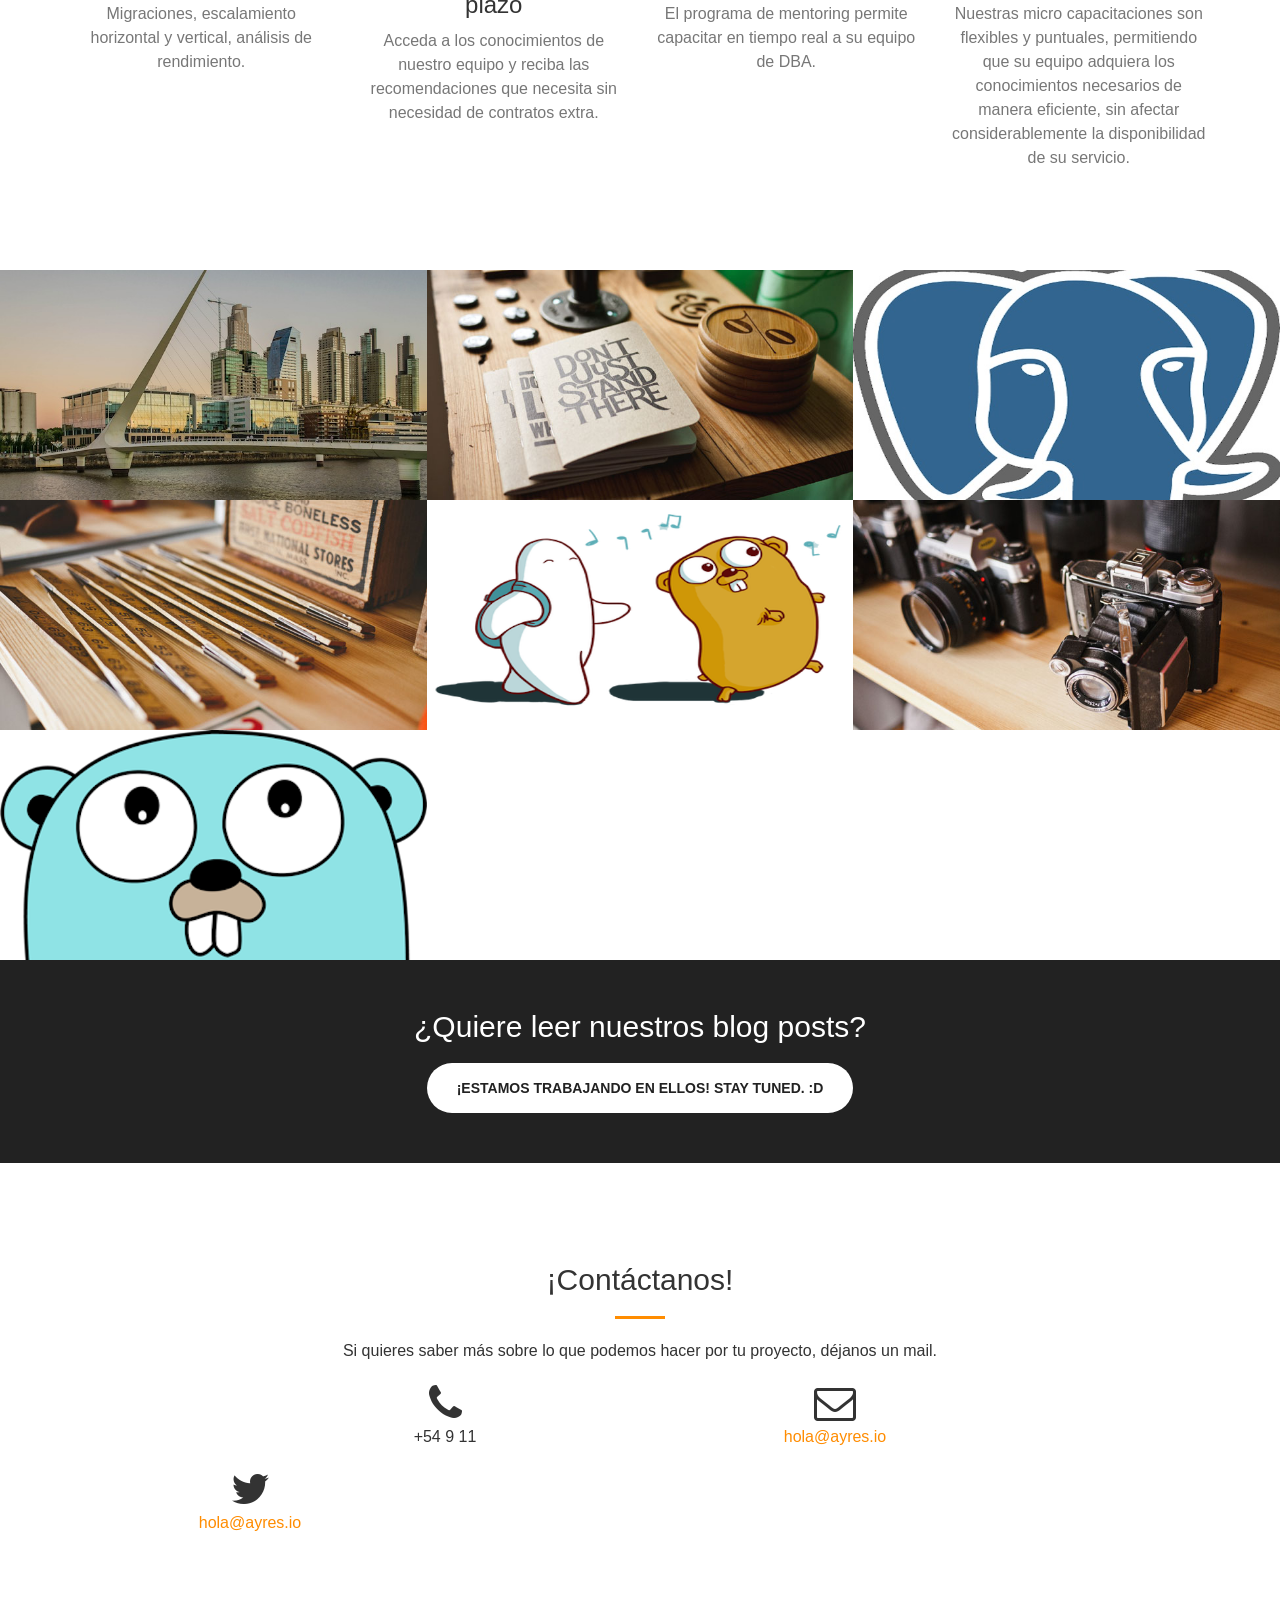
==== commit 3aa34c2a: "Fix" ====
--- a/public/index.html
+++ b/public/index.html
@@ -83,7 +83,7 @@
 <header>
     <div class="header-content">
         <div class="header-content-inner">
-            <img src="img/Ayres/SmallLogo.png" alt = "Logo" />
+            <img src="img/Ayres/svg/SVGlogo_NEW.png" alt = "Logo" />
             
                 <h1>Enchufe un <em>Ayres Remote Data Team</em> a su arquitectura de datos.</h1>
             
@@ -402,6 +402,16 @@
                 
                  text-center">
                     <i class="fa fa-envelope-o fa-3x wow bounceIn" data-wow-delay=".1s"></i>
+                    <p><a href="mailto:hola@ayres.io">hola@ayres.io</a></p>
+                </div>
+            
+            
+                <div class="
+                
+                    col-lg-4
+                
+                 text-center">
+                    <i class="fa fa-twitter fa-3x wow bounceIn" data-wow-delay=".1s"></i>
                     <p><a href="mailto:hola@ayres.io">hola@ayres.io</a></p>
                 </div>
             
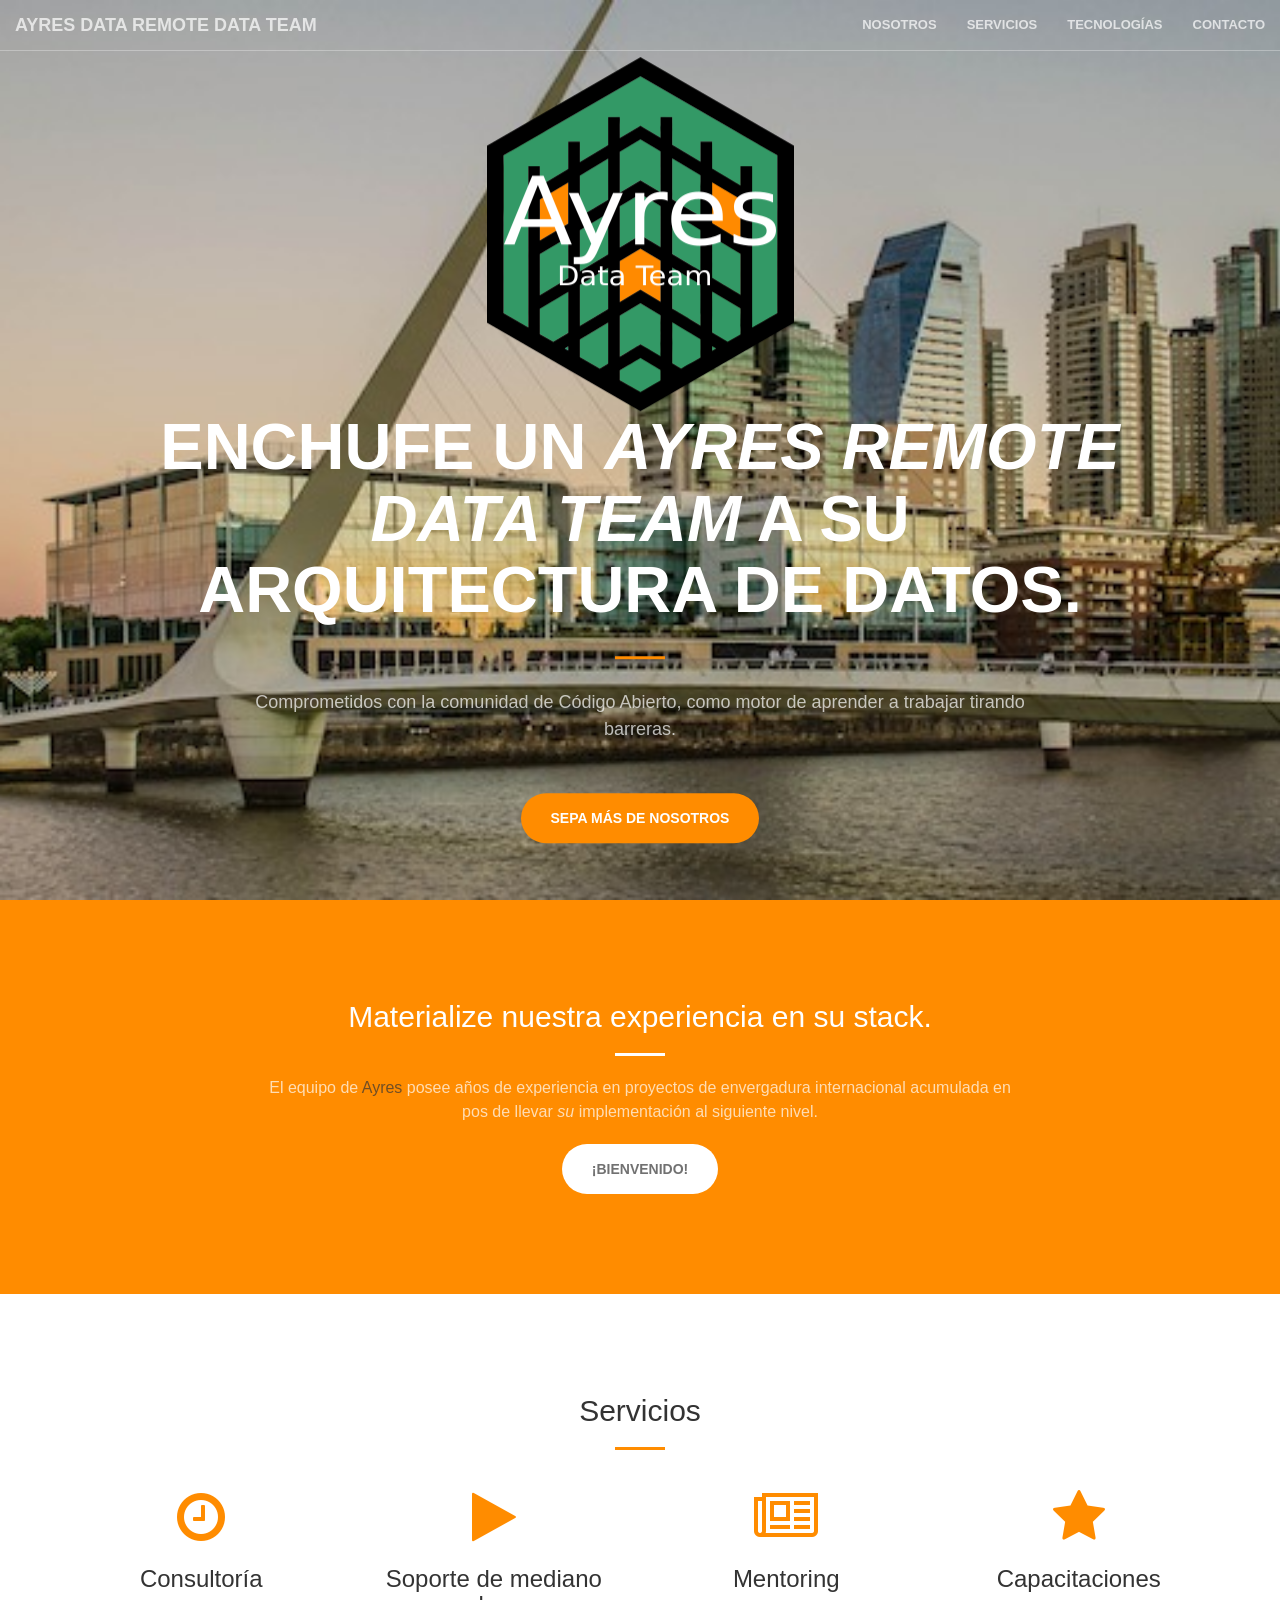
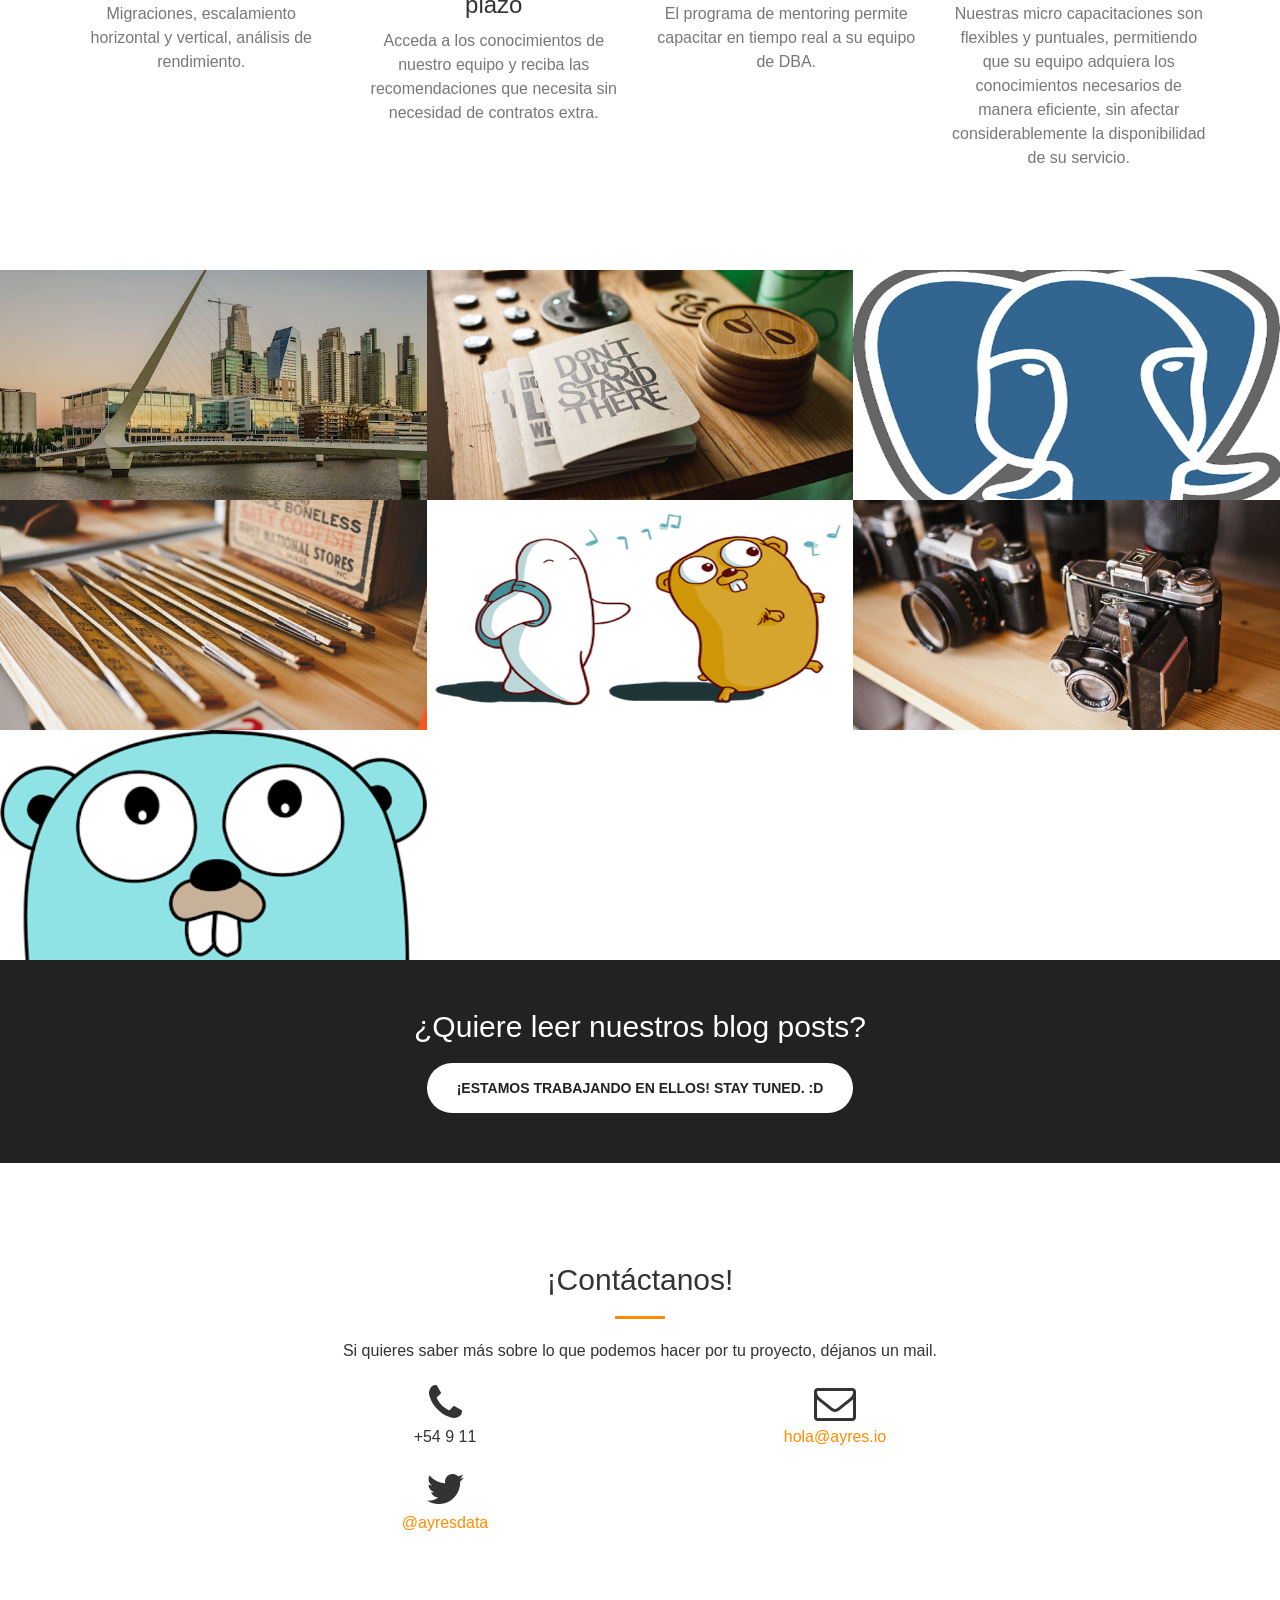
==== commit 36094289: "Fixes" ====
--- a/public/index.html
+++ b/public/index.html
@@ -408,11 +408,11 @@
             
                 <div class="
                 
-                    col-lg-4
+                    col-lg-8
                 
                  text-center">
                     <i class="fa fa-twitter fa-3x wow bounceIn" data-wow-delay=".1s"></i>
-                    <p><a href="mailto:hola@ayres.io">hola@ayres.io</a></p>
+                    <p><a href="mailto:hola@ayres.io">@ayresdata</a></p>
                 </div>
             
         </div>
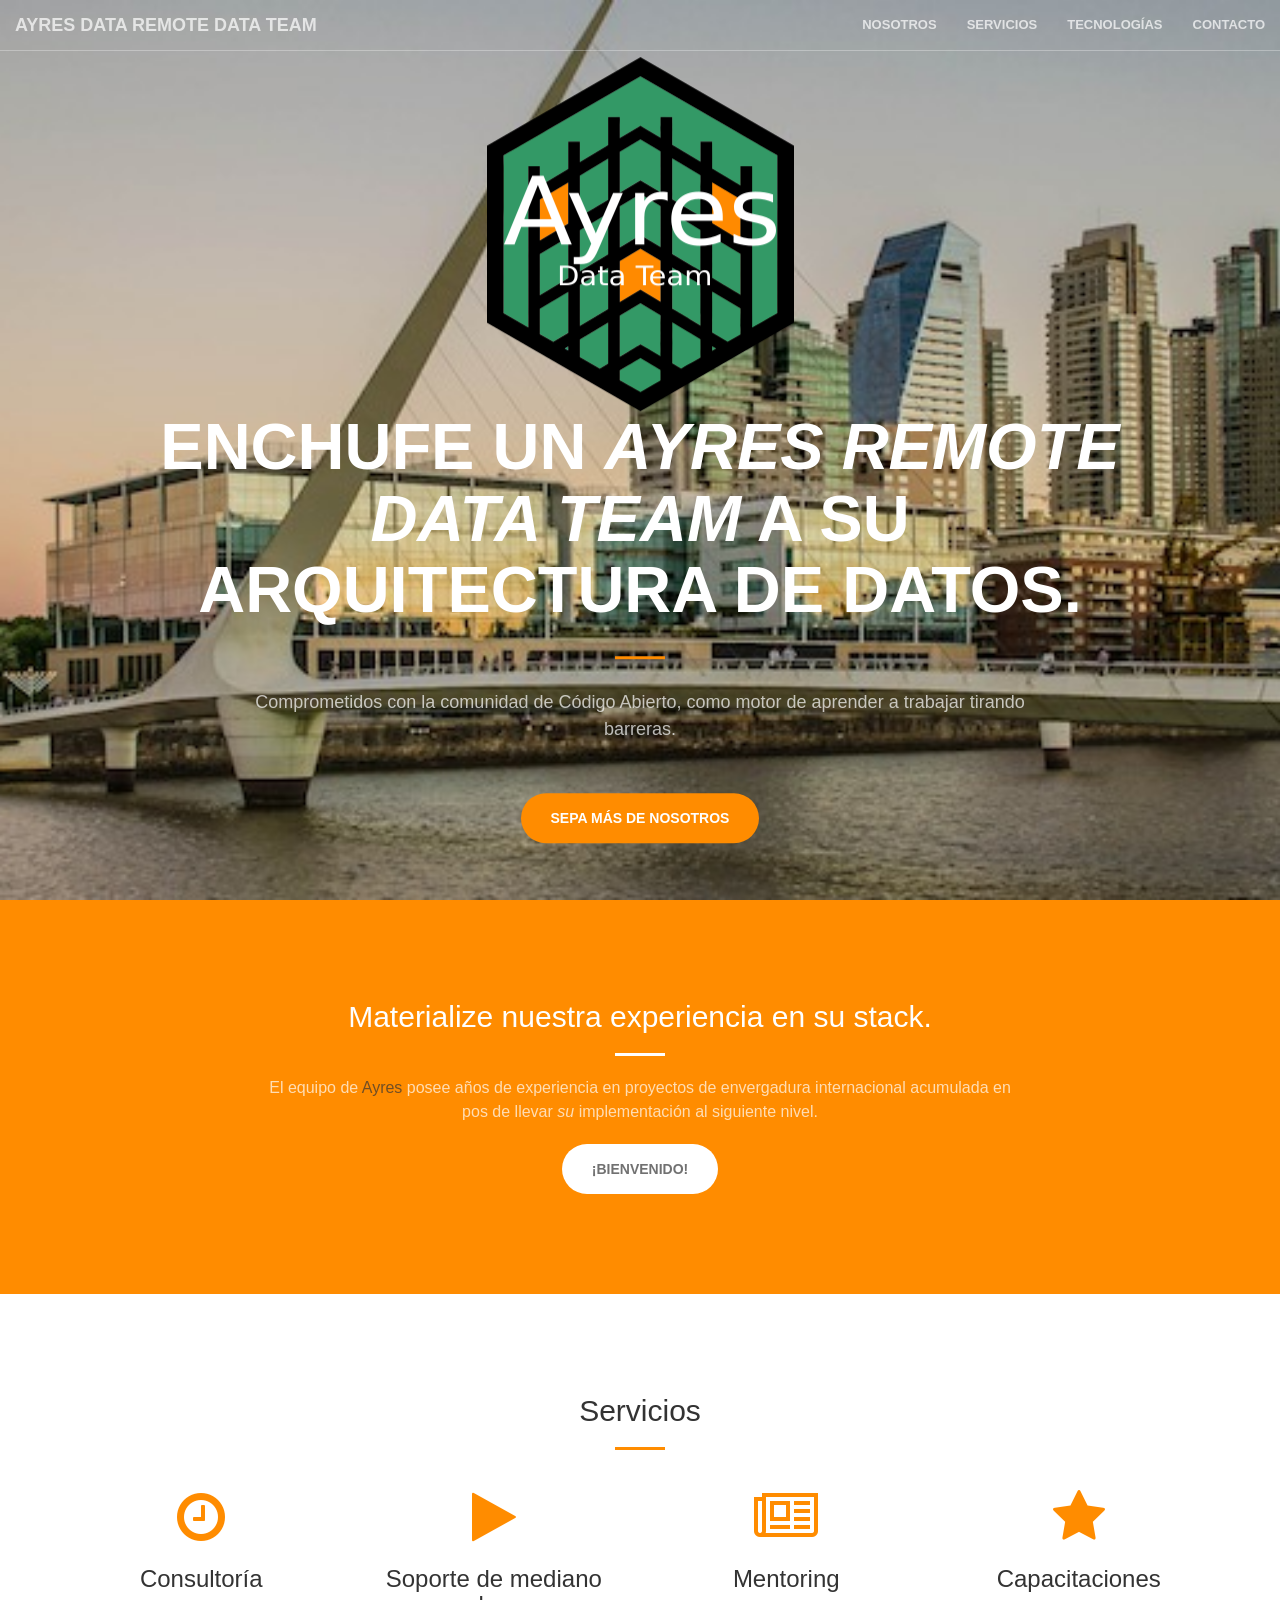
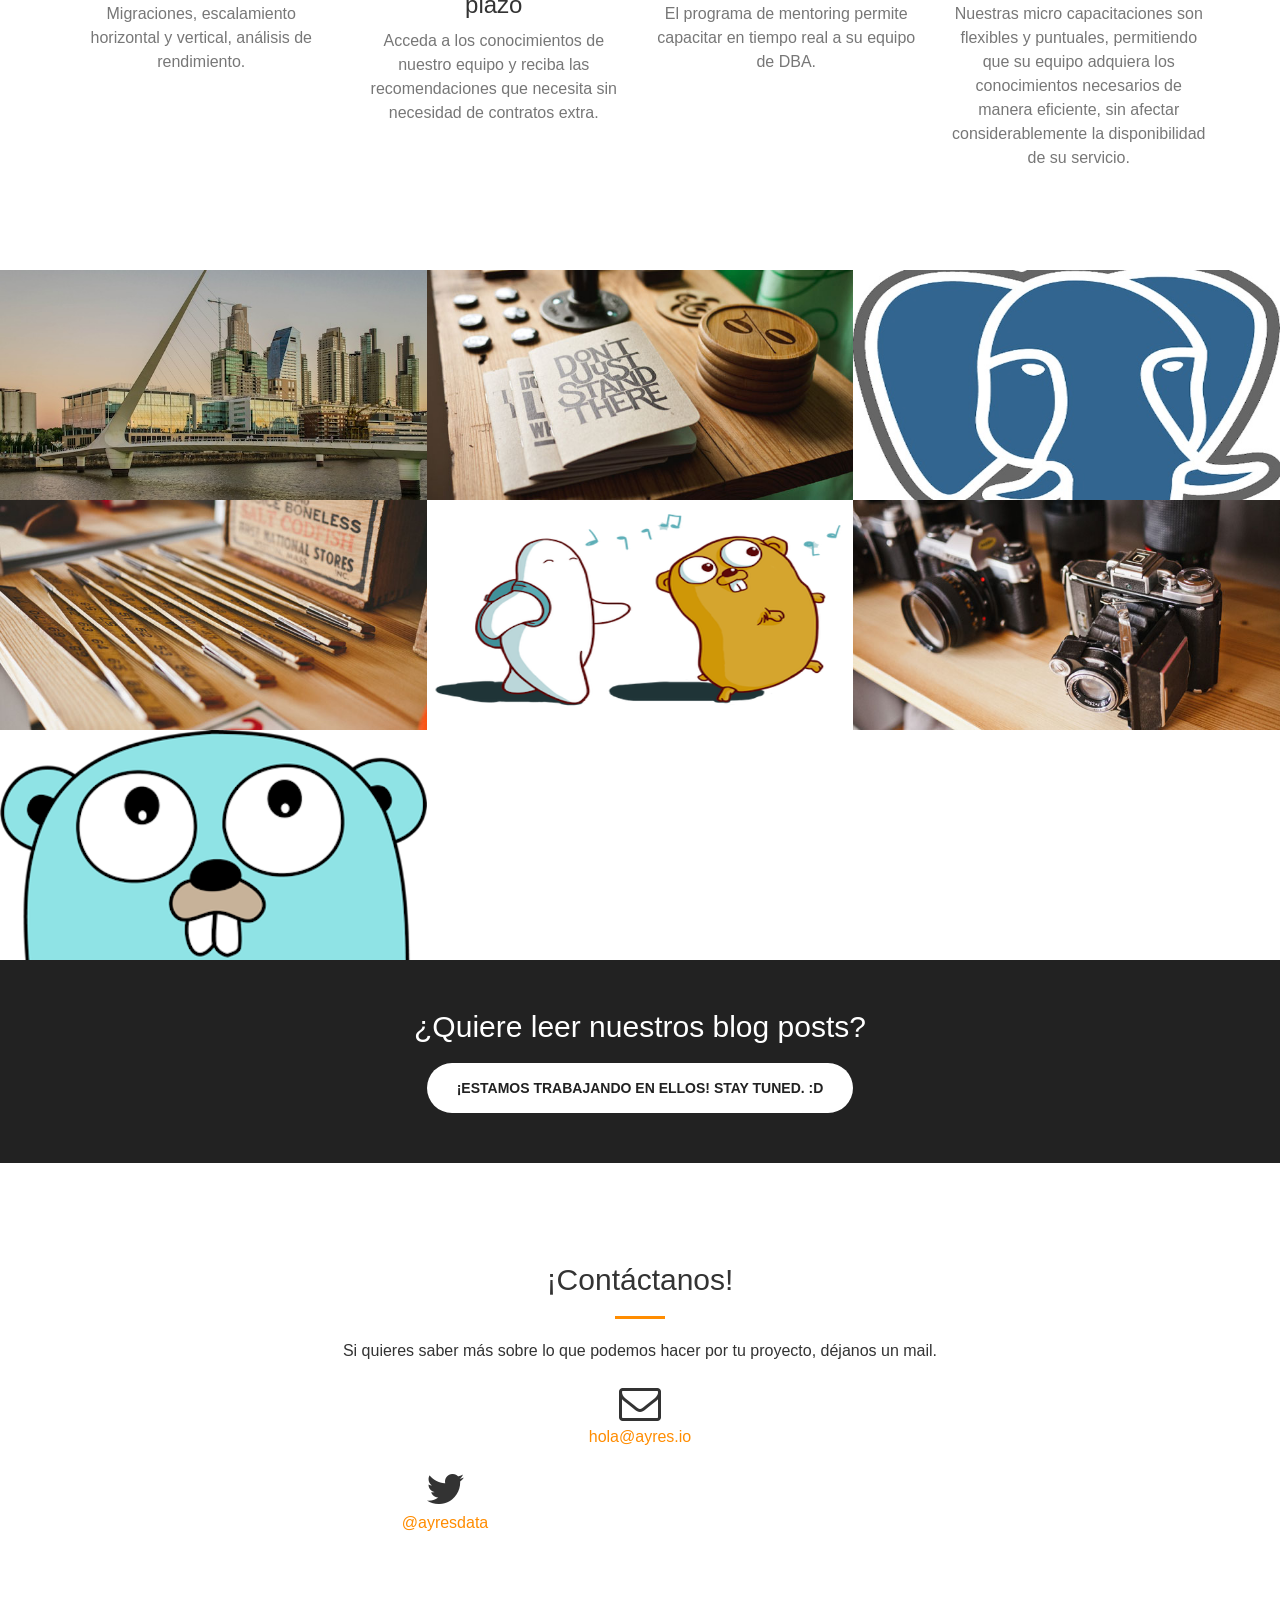
==== commit f3e344df: "committed index" ====
--- a/public/index.html
+++ b/public/index.html
@@ -386,19 +386,10 @@
                 
             </div>
             
+            
                 <div class="
                 
-                    col-lg-4
-                
-                col-lg-offset-2 text-center">
-                    <i class="fa fa-phone fa-3x wow bounceIn"></i>
-                    <p>&#43;54 9 11 </p>
-                </div>
-            
-            
-                <div class="
-                
-                    col-lg-4
+                    col-lg-8 col-lg-offset-2
                 
                  text-center">
                     <i class="fa fa-envelope-o fa-3x wow bounceIn" data-wow-delay=".1s"></i>
@@ -412,7 +403,7 @@
                 
                  text-center">
                     <i class="fa fa-twitter fa-3x wow bounceIn" data-wow-delay=".1s"></i>
-                    <p><a href="mailto:hola@ayres.io">@ayresdata</a></p>
+                    <p><a href="mailto:@ayresdata">@ayresdata</a></p>
                 </div>
             
         </div>
@@ -679,7 +670,7 @@
                         
                         <img src="img/portfolio/3.jpg" class="img-responsive img-centered" alt="">
                         
-                            <p>Si bien nuestros miembros tienen experiencia en lenguajes como Bash, Python, Perl, C entre otros, creemos que Golang es el lenguaje que será disruptivo en lo que respecta a desarrollo de backends.</p>
+                            <p>Redis es el motor key/value por excelencia en entornos de alto tráfico.</p>
                         
                         
                             <ul class="list-inline item-details">
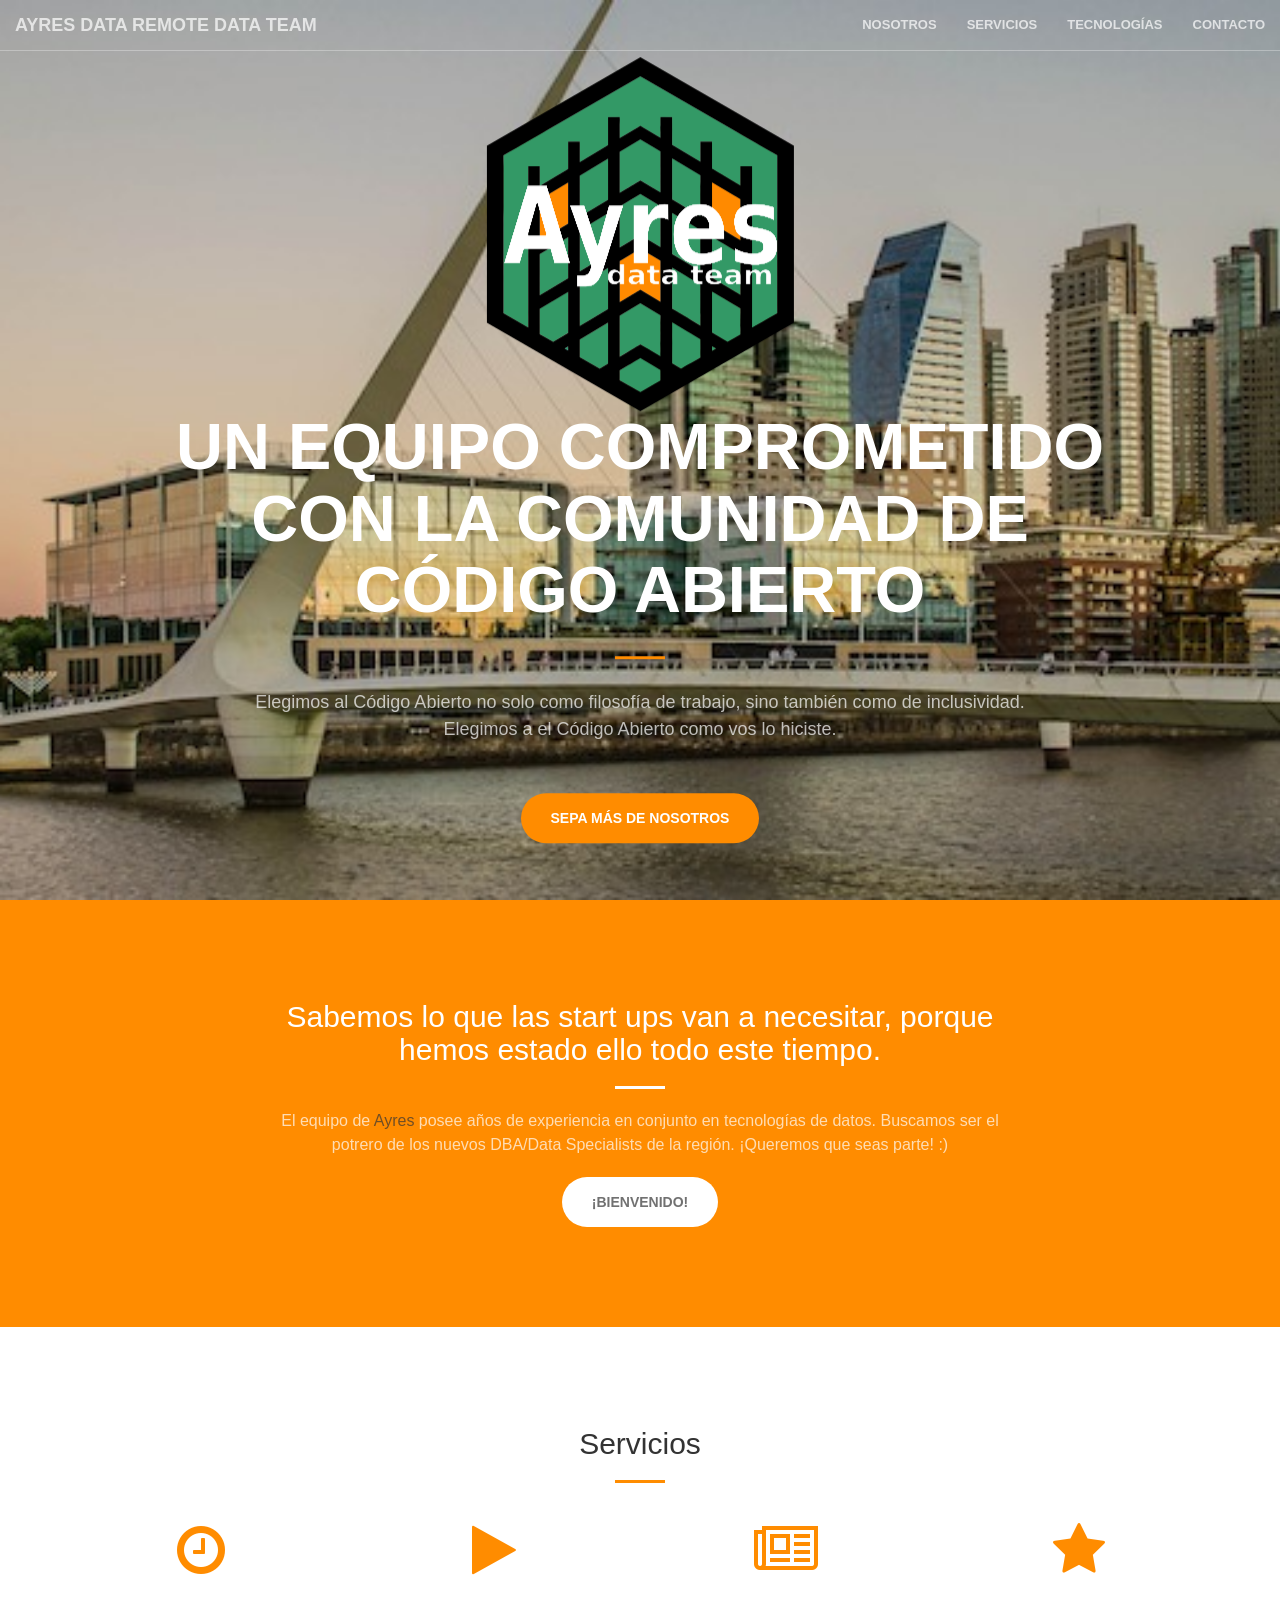
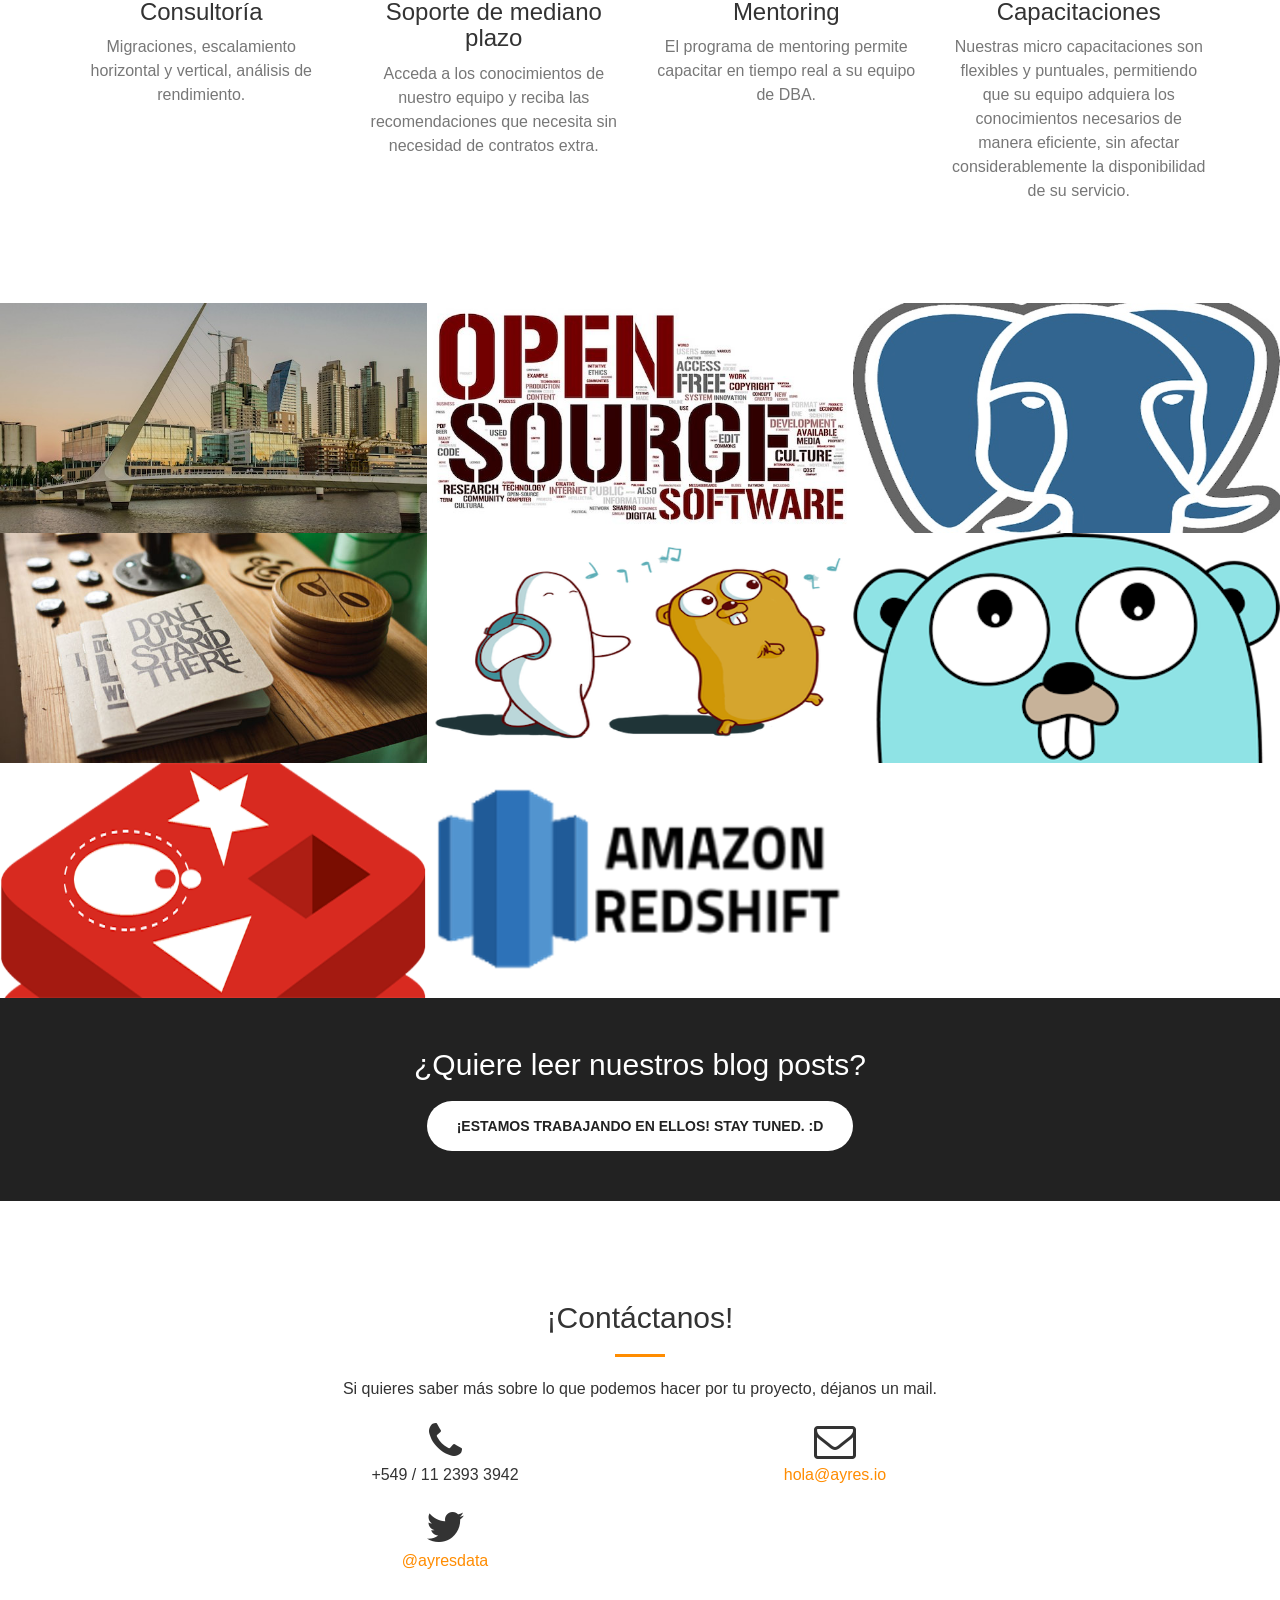
==== commit e51784af: "rebuilding site Sun Nov  6 18:51:09 ART 2016" ====
--- a/public/index.html
+++ b/public/index.html
@@ -28,6 +28,7 @@
         <script src="https://oss.maxcdn.com/libs/respond.js/1.4.2/respond.min.js"></script>
 <![endif]-->
 
+	<meta name="google-site-verification" content="GkFpqfkHB84Gu_GSB-jgkDzF67G9SNtc7VWvA7tKUi4" />
     </head>
     <body id="page-top">
         
@@ -83,15 +84,15 @@
 <header>
     <div class="header-content">
         <div class="header-content-inner">
-            <img src="img/Ayres/svg/SVGlogo_NEW.png" alt = "Logo" />
-            
-                <h1>Enchufe un <em>Ayres Remote Data Team</em> a su arquitectura de datos.</h1>
+            <img src="img/Ayres/logo.png" alt = "Logo" />
+            
+                <h1>Un equipo comprometido con la comunidad de Código Abierto</h1>
             
             
                 <hr>
             
             
-                <p>Comprometidos con la comunidad de Código Abierto, como motor de aprender a trabajar tirando barreras.</p>
+                <p>Elegimos al Código Abierto no solo como filosofía de trabajo, sino también como de inclusividad. Elegimos a el Código Abierto como vos lo hiciste.</p>
             
             
                 <a href="#about" class="btn btn-primary btn-xl page-scroll">Sepa más de nosotros</a>
@@ -109,13 +110,13 @@
         <div class="row">
             <div class="col-lg-8 col-lg-offset-2 text-center">
                 
-                    <h2 class="section-heading">Materialize nuestra experiencia en su stack.</h2>
+                    <h2 class="section-heading">Sabemos lo que las start ups van a necesitar, porque hemos estado ello todo este tiempo.</h2>
                 
                 
                     <hr class="light">
                 
                 
-                    <p class="text-faded">El equipo de <a href="//ayres.io/">Ayres</a> posee años de experiencia en proyectos de envergadura internacional acumulada en pos de llevar <em>su</em> implementación al siguiente nivel.</p>
+                    <p class="text-faded">El equipo de <a href="//ayres.io/">Ayres</a> posee años de experiencia en conjunto en tecnologías de datos. Buscamos ser el potrero de los nuevos DBA/Data Specialists de la región. ¡Queremos que seas parte! :)</p>
                 
                 
                     <a href="#" class="btn btn-default btn-xl">¡Bienvenido!</a>
@@ -218,7 +219,7 @@
             
                 <div class="col-lg-4 col-sm-6">
                     <a href="#portfolioModal2" class="portfolio-box portfolio-link" data-toggle="modal">
-                        <img src="img/portfolio/2.jpg" class="img-responsive" alt="">
+                        <img src="img/portfolio/opensource.jpg" class="img-responsive" alt="">
                         
                             <div class="portfolio-box-caption">
                                 <div class="portfolio-box-caption-content">
@@ -262,7 +263,7 @@
             
                 <div class="col-lg-4 col-sm-6">
                     <a href="#portfolioModal4" class="portfolio-box portfolio-link" data-toggle="modal">
-                        <img src="img/portfolio/5.jpg" class="img-responsive" alt="">
+                        <img src="img/portfolio/2.jpg" class="img-responsive" alt="">
                         
                             <div class="portfolio-box-caption">
                                 <div class="portfolio-box-caption-content">
@@ -305,13 +306,35 @@
                 </div>
             
                 <div class="col-lg-4 col-sm-6">
-                    <a href="#portfolioModal7" class="portfolio-box portfolio-link" data-toggle="modal">
-                        <img src="img/portfolio/3.jpg" class="img-responsive" alt="">
+                    <a href="#portfolioModal6" class="portfolio-box portfolio-link" data-toggle="modal">
+                        <img src="img/portfolio/gopherHead.png" class="img-responsive" alt="">
                         
                             <div class="portfolio-box-caption">
                                 <div class="portfolio-box-caption-content">
                                     
                                         <div class="project-category text-faded">
+                                            Desarrollo
+                                        </div>
+                                    
+                                    
+                                        <div class="project-name">
+                                            Golang
+                                        </div>
+                                    
+                                </div>
+                            </div>
+                        
+                    </a>
+                </div>
+            
+                <div class="col-lg-4 col-sm-6">
+                    <a href="#portfolioModal7" class="portfolio-box portfolio-link" data-toggle="modal">
+                        <img src="img/portfolio/redis.png" class="img-responsive" alt="">
+                        
+                            <div class="portfolio-box-caption">
+                                <div class="portfolio-box-caption-content">
+                                    
+                                        <div class="project-category text-faded">
                                             In-memory sets
                                         </div>
                                     
@@ -327,19 +350,19 @@
                 </div>
             
                 <div class="col-lg-4 col-sm-6">
-                    <a href="#portfolioModal6" class="portfolio-box portfolio-link" data-toggle="modal">
-                        <img src="img/portfolio/gopherHead.png" class="img-responsive" alt="">
+                    <a href="#portfolioModal8" class="portfolio-box portfolio-link" data-toggle="modal">
+                        <img src="img/portfolio/redshift.png" class="img-responsive" alt="">
                         
                             <div class="portfolio-box-caption">
                                 <div class="portfolio-box-caption-content">
                                     
                                         <div class="project-category text-faded">
-                                            Desarrollo
+                                            Almacenamiento en columnas en paralelo
                                         </div>
                                     
                                     
                                         <div class="project-name">
-                                            Golang
+                                            Redshift
                                         </div>
                                     
                                 </div>
@@ -386,10 +409,19 @@
                 
             </div>
             
-            
                 <div class="
                 
-                    col-lg-8 col-lg-offset-2
+                    col-lg-4
+                
+                col-lg-offset-2 text-center">
+                    <i class="fa fa-phone fa-3x wow bounceIn"></i>
+                    <p>&#43;549 / 11 2393 3942</p>
+                </div>
+            
+            
+                <div class="
+                
+                    col-lg-4
                 
                  text-center">
                     <i class="fa fa-envelope-o fa-3x wow bounceIn" data-wow-delay=".1s"></i>
@@ -480,7 +512,7 @@
                         
                             <hr class="star-primary">
                         
-                        <img src="img/portfolio/2.jpg" class="img-responsive img-centered" alt="">
+                        <img src="img/portfolio/opensource.jpg" class="img-responsive img-centered" alt="">
                         
                             <p>La popularidad de las bases de datos libres ha ido creciendo y sabemos porque las ha elegido. Sabemos lo importante que es para ustedes contar con profesionales que han aportado en el área y que están a la vanguardia de las mejoras que salen en el mercado. Los motores de cógido abierto necesitan algo más allá de su mero uso, por ello nosotros participamos activamente en la comunidad, aportando conocimiento y código al ecosistema.</p>
                         
@@ -574,7 +606,7 @@
                         
                             <hr class="star-primary">
                         
-                        <img src="img/portfolio/5.jpg" class="img-responsive img-centered" alt="">
+                        <img src="img/portfolio/2.jpg" class="img-responsive img-centered" alt="">
                         
                             <p>La búsqueda de texto avanzado es una herramienta que permite escalar exponencialmente las búsquedas de texto complejas.</p>
                         
@@ -650,6 +682,53 @@
     </div>
 </div>
 
+<div class="portfolio-modal modal fade" id="portfolioModal6" tabindex="-1" role="dialog" aria-hidden="true">
+    <div class="modal-content">
+        <div class="close-modal" data-dismiss="modal">
+            <div class="lr">
+                <div class="rl">
+                </div>
+            </div>
+        </div>
+        <div class="container">
+            <div class="row">
+                <div class="col-lg-8 col-lg-offset-2">
+                    <div class="modal-body">
+                        
+                            <h2>Golang</h2>
+                        
+                        
+                            <hr class="star-primary">
+                        
+                        <img src="img/portfolio/gopherHead.png" class="img-responsive img-centered" alt="">
+                        
+                            <p>Si bien nuestros miembros tienen experiencia en lenguajes como Bash, Python, Perl, C entre otros, creemos que Golang es el lenguaje que será disruptivo en lo que respecta a desarrollo de backends.</p>
+                        
+                        
+                            <ul class="list-inline item-details">
+                                
+                                    <li>Client: 
+                                        <strong><a href="http://golang.org">Golang</a></strong>
+                                    </li>
+                                
+                                
+                                
+                                    <li>Category: 
+                                        <strong><a href="#">Desarrollo</a></strong>
+                                    </li>
+                                
+                            </ul>
+                        
+                        
+                            <button type="button" class="btn btn-default" data-dismiss="modal"><i class="fa fa-times"></i>Close</button>
+                        
+                    </div>
+                </div>
+            </div>
+        </div>
+    </div>
+</div>
+
 <div class="portfolio-modal modal fade" id="portfolioModal7" tabindex="-1" role="dialog" aria-hidden="true">
     <div class="modal-content">
         <div class="close-modal" data-dismiss="modal">
@@ -668,7 +747,7 @@
                         
                             <hr class="star-primary">
                         
-                        <img src="img/portfolio/3.jpg" class="img-responsive img-centered" alt="">
+                        <img src="img/portfolio/redis.png" class="img-responsive img-centered" alt="">
                         
                             <p>Redis es el motor key/value por excelencia en entornos de alto tráfico.</p>
                         
@@ -697,7 +776,7 @@
     </div>
 </div>
 
-<div class="portfolio-modal modal fade" id="portfolioModal6" tabindex="-1" role="dialog" aria-hidden="true">
+<div class="portfolio-modal modal fade" id="portfolioModal8" tabindex="-1" role="dialog" aria-hidden="true">
     <div class="modal-content">
         <div class="close-modal" data-dismiss="modal">
             <div class="lr">
@@ -710,26 +789,26 @@
                 <div class="col-lg-8 col-lg-offset-2">
                     <div class="modal-body">
                         
-                            <h2>Golang</h2>
+                            <h2>Redshift</h2>
                         
                         
                             <hr class="star-primary">
                         
-                        <img src="img/portfolio/gopherHead.png" class="img-responsive img-centered" alt="">
-                        
-                            <p>Si bien nuestros miembros tienen experiencia en lenguajes como Bash, Python, Perl, C entre otros, creemos que Golang es el lenguaje que será disruptivo en lo que respecta a desarrollo de backends.</p>
+                        <img src="img/portfolio/redshift.png" class="img-responsive img-centered" alt="">
+                        
+                            <p>Redshift es una tecnología basada en PostgreSQL y Redsfhit, diseñada para implementar almacenamiento de grandes cantidades de datos de manera compacta y eficiente para análisis de datos. Permite distribuir los datos a varios nodos, permitiendo paralelizar la fase de mapeo. Nuestros expertos usan esta tecnología desde su salida a producción.</p>
                         
                         
                             <ul class="list-inline item-details">
                                 
                                     <li>Client: 
-                                        <strong><a href="http://golang.org">Golang</a></strong>
+                                        <strong><a href="http://redis.io">Redshift</a></strong>
                                     </li>
                                 
                                 
                                 
                                     <li>Category: 
-                                        <strong><a href="#">Desarrollo</a></strong>
+                                        <strong><a href="#">Almacenamiento en columnas en paralelo</a></strong>
                                     </li>
                                 
                             </ul>
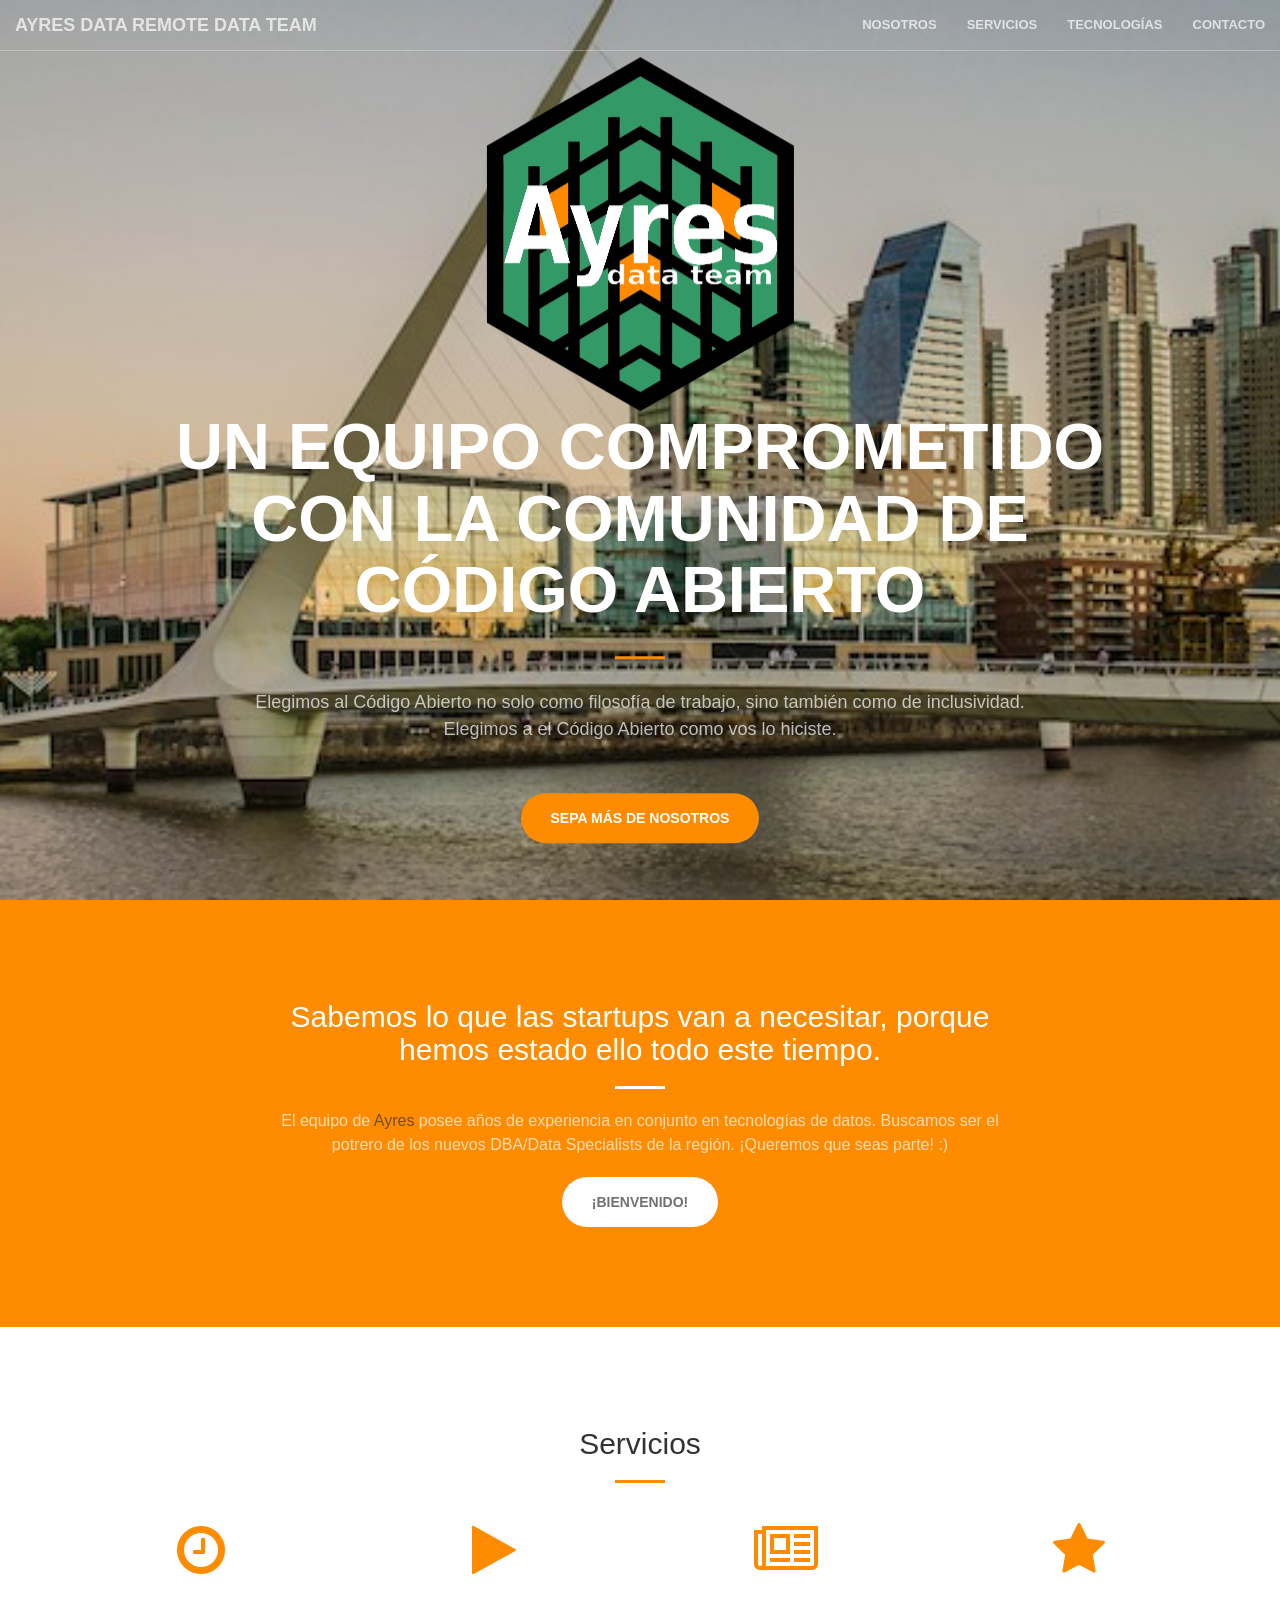
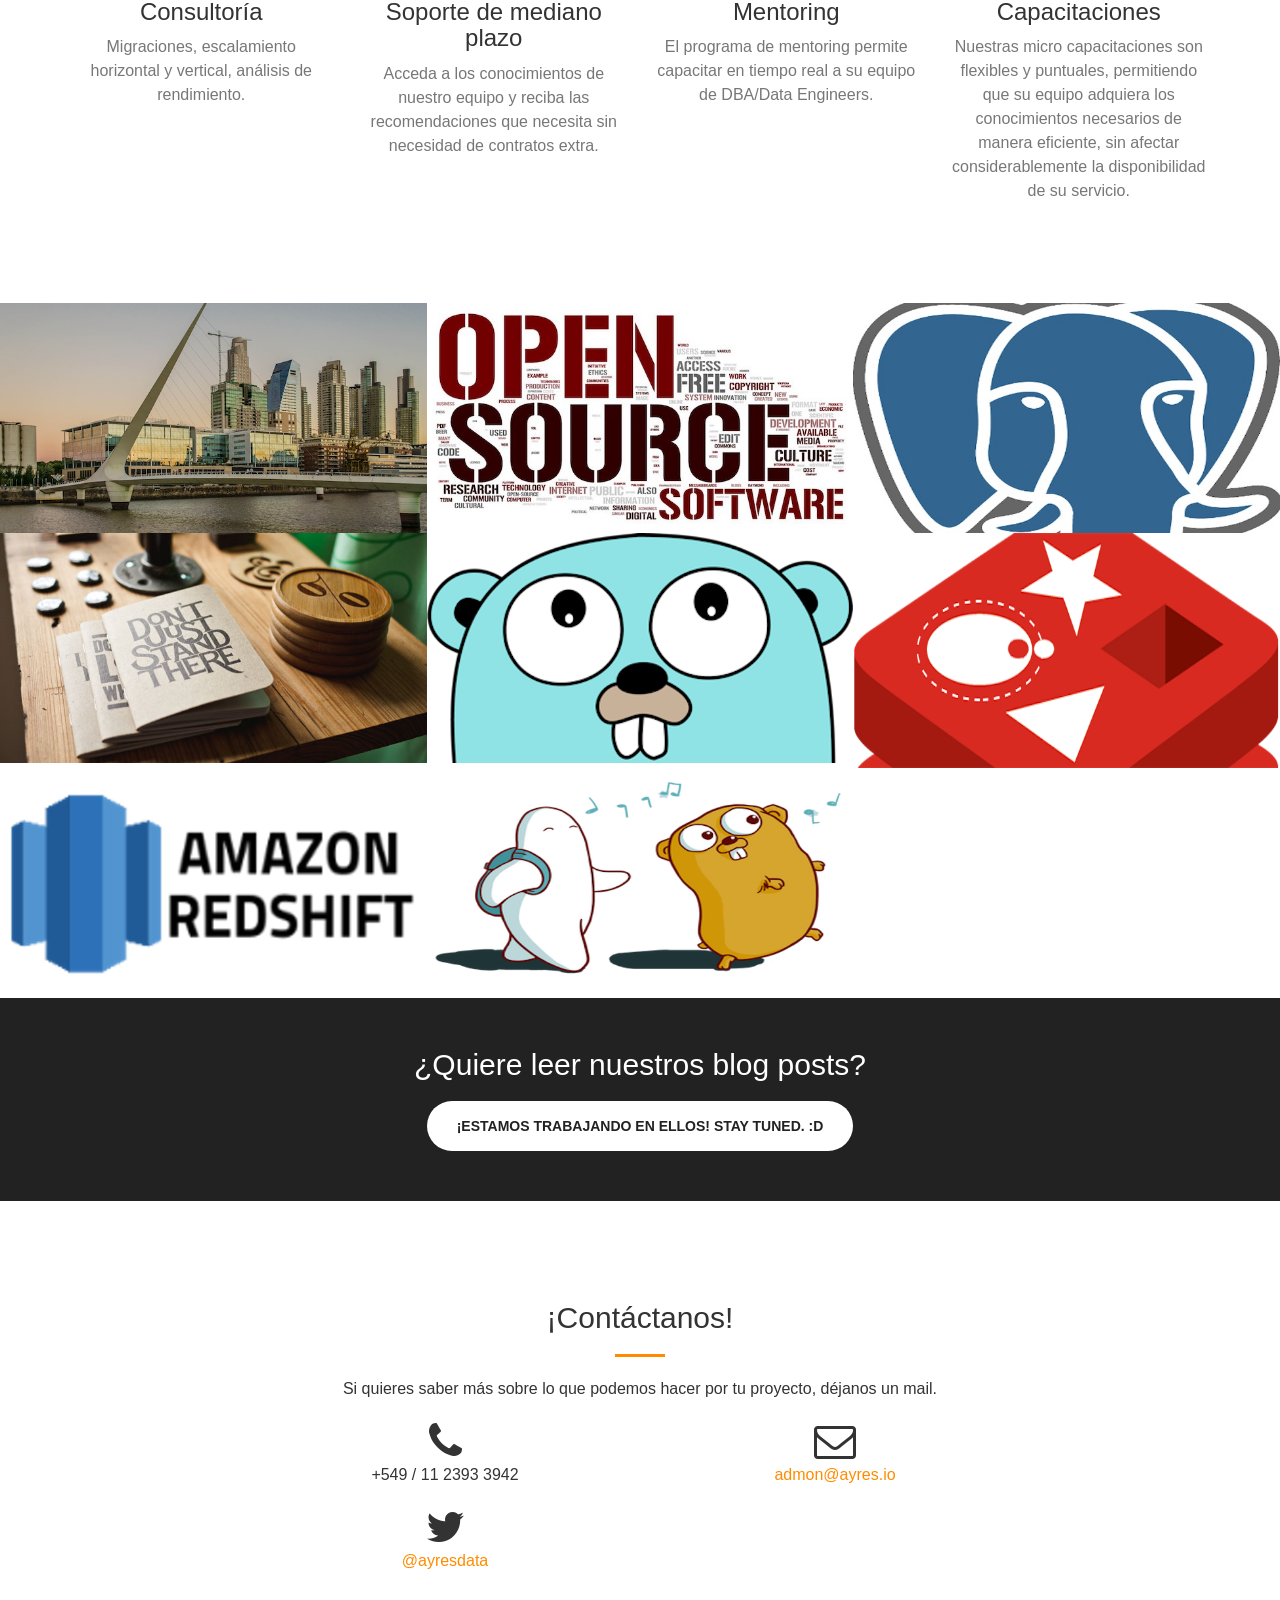
==== commit aaeab1b0: "rebuilding site Tue Jan 31 22:07:47 ART 2017" ====
--- a/public/index.html
+++ b/public/index.html
@@ -110,7 +110,7 @@
         <div class="row">
             <div class="col-lg-8 col-lg-offset-2 text-center">
                 
-                    <h2 class="section-heading">Sabemos lo que las start ups van a necesitar, porque hemos estado ello todo este tiempo.</h2>
+                    <h2 class="section-heading">Sabemos lo que las startups van a necesitar, porque hemos estado ello todo este tiempo.</h2>
                 
                 
                     <hr class="light">
@@ -169,7 +169,7 @@
                     <i class="fa fa-4x fa-newspaper-o wow bounceIn text-primary"></i>
                     <h3>Mentoring</h3>
                     
-                        <p class="text-muted">El programa de mentoring permite capacitar en tiempo real a su equipo de DBA.</p>
+                        <p class="text-muted">El programa de mentoring permite capacitar en tiempo real a su equipo de DBA/Data Engineers.</p>
                     
                 </div>
             </div>
@@ -284,28 +284,6 @@
                 </div>
             
                 <div class="col-lg-4 col-sm-6">
-                    <a href="#portfolioModal5" class="portfolio-box portfolio-link" data-toggle="modal">
-                        <img src="img/portfolio/rethink_and_golang.png" class="img-responsive" alt="">
-                        
-                            <div class="portfolio-box-caption">
-                                <div class="portfolio-box-caption-content">
-                                    
-                                        <div class="project-category text-faded">
-                                            Document Store
-                                        </div>
-                                    
-                                    
-                                        <div class="project-name">
-                                            RethinkDB
-                                        </div>
-                                    
-                                </div>
-                            </div>
-                        
-                    </a>
-                </div>
-            
-                <div class="col-lg-4 col-sm-6">
                     <a href="#portfolioModal6" class="portfolio-box portfolio-link" data-toggle="modal">
                         <img src="img/portfolio/gopherHead.png" class="img-responsive" alt="">
                         
@@ -363,6 +341,28 @@
                                     
                                         <div class="project-name">
                                             Redshift
+                                        </div>
+                                    
+                                </div>
+                            </div>
+                        
+                    </a>
+                </div>
+            
+                <div class="col-lg-4 col-sm-6">
+                    <a href="#portfolioModal5" class="portfolio-box portfolio-link" data-toggle="modal">
+                        <img src="img/portfolio/rethink_and_golang.png" class="img-responsive" alt="">
+                        
+                            <div class="portfolio-box-caption">
+                                <div class="portfolio-box-caption-content">
+                                    
+                                        <div class="project-category text-faded">
+                                            Document Store
+                                        </div>
+                                    
+                                    
+                                        <div class="project-name">
+                                            RethinkDB
                                         </div>
                                     
                                 </div>
@@ -425,7 +425,7 @@
                 
                  text-center">
                     <i class="fa fa-envelope-o fa-3x wow bounceIn" data-wow-delay=".1s"></i>
-                    <p><a href="mailto:hola@ayres.io">hola@ayres.io</a></p>
+                    <p><a href="mailto:admon@ayres.io">admon@ayres.io</a></p>
                 </div>
             
             
@@ -635,6 +635,147 @@
     </div>
 </div>
 
+<div class="portfolio-modal modal fade" id="portfolioModal6" tabindex="-1" role="dialog" aria-hidden="true">
+    <div class="modal-content">
+        <div class="close-modal" data-dismiss="modal">
+            <div class="lr">
+                <div class="rl">
+                </div>
+            </div>
+        </div>
+        <div class="container">
+            <div class="row">
+                <div class="col-lg-8 col-lg-offset-2">
+                    <div class="modal-body">
+                        
+                            <h2>Golang</h2>
+                        
+                        
+                            <hr class="star-primary">
+                        
+                        <img src="img/portfolio/gopherHead.png" class="img-responsive img-centered" alt="">
+                        
+                            <p>Si bien nuestros miembros tienen experiencia en lenguajes como Bash, Python, Perl, C entre otros, creemos que Golang es el lenguaje que será disruptivo en lo que respecta a desarrollo de backends.</p>
+                        
+                        
+                            <ul class="list-inline item-details">
+                                
+                                    <li>Client: 
+                                        <strong><a href="http://golang.org">Golang</a></strong>
+                                    </li>
+                                
+                                
+                                
+                                    <li>Category: 
+                                        <strong><a href="#">Desarrollo</a></strong>
+                                    </li>
+                                
+                            </ul>
+                        
+                        
+                            <button type="button" class="btn btn-default" data-dismiss="modal"><i class="fa fa-times"></i>Close</button>
+                        
+                    </div>
+                </div>
+            </div>
+        </div>
+    </div>
+</div>
+
+<div class="portfolio-modal modal fade" id="portfolioModal7" tabindex="-1" role="dialog" aria-hidden="true">
+    <div class="modal-content">
+        <div class="close-modal" data-dismiss="modal">
+            <div class="lr">
+                <div class="rl">
+                </div>
+            </div>
+        </div>
+        <div class="container">
+            <div class="row">
+                <div class="col-lg-8 col-lg-offset-2">
+                    <div class="modal-body">
+                        
+                            <h2>Redis</h2>
+                        
+                        
+                            <hr class="star-primary">
+                        
+                        <img src="img/portfolio/redis.png" class="img-responsive img-centered" alt="">
+                        
+                            <p>Redis es el motor key/value por excelencia en entornos de alto tráfico.</p>
+                        
+                        
+                            <ul class="list-inline item-details">
+                                
+                                    <li>Client: 
+                                        <strong><a href="http://redis.io">Redis</a></strong>
+                                    </li>
+                                
+                                
+                                
+                                    <li>Category: 
+                                        <strong><a href="#">In-memory sets</a></strong>
+                                    </li>
+                                
+                            </ul>
+                        
+                        
+                            <button type="button" class="btn btn-default" data-dismiss="modal"><i class="fa fa-times"></i>Close</button>
+                        
+                    </div>
+                </div>
+            </div>
+        </div>
+    </div>
+</div>
+
+<div class="portfolio-modal modal fade" id="portfolioModal8" tabindex="-1" role="dialog" aria-hidden="true">
+    <div class="modal-content">
+        <div class="close-modal" data-dismiss="modal">
+            <div class="lr">
+                <div class="rl">
+                </div>
+            </div>
+        </div>
+        <div class="container">
+            <div class="row">
+                <div class="col-lg-8 col-lg-offset-2">
+                    <div class="modal-body">
+                        
+                            <h2>Redshift</h2>
+                        
+                        
+                            <hr class="star-primary">
+                        
+                        <img src="img/portfolio/redshift.png" class="img-responsive img-centered" alt="">
+                        
+                            <p>Redshift es una tecnología basada en PostgreSQL y Redsfhit, diseñada para implementar almacenamiento de grandes cantidades de datos de manera compacta y eficiente para análisis de datos. Permite distribuir los datos a varios nodos, permitiendo paralelizar la fase de mapeo. Nuestros expertos usan esta tecnología desde su salida a producción.</p>
+                        
+                        
+                            <ul class="list-inline item-details">
+                                
+                                    <li>Client: 
+                                        <strong><a href="http://redis.io">Redshift</a></strong>
+                                    </li>
+                                
+                                
+                                
+                                    <li>Category: 
+                                        <strong><a href="#">Almacenamiento en columnas en paralelo</a></strong>
+                                    </li>
+                                
+                            </ul>
+                        
+                        
+                            <button type="button" class="btn btn-default" data-dismiss="modal"><i class="fa fa-times"></i>Close</button>
+                        
+                    </div>
+                </div>
+            </div>
+        </div>
+    </div>
+</div>
+
 <div class="portfolio-modal modal fade" id="portfolioModal5" tabindex="-1" role="dialog" aria-hidden="true">
     <div class="modal-content">
         <div class="close-modal" data-dismiss="modal">
@@ -668,147 +809,6 @@
                                 
                                     <li>Category: 
                                         <strong><a href="#">Document Store</a></strong>
-                                    </li>
-                                
-                            </ul>
-                        
-                        
-                            <button type="button" class="btn btn-default" data-dismiss="modal"><i class="fa fa-times"></i>Close</button>
-                        
-                    </div>
-                </div>
-            </div>
-        </div>
-    </div>
-</div>
-
-<div class="portfolio-modal modal fade" id="portfolioModal6" tabindex="-1" role="dialog" aria-hidden="true">
-    <div class="modal-content">
-        <div class="close-modal" data-dismiss="modal">
-            <div class="lr">
-                <div class="rl">
-                </div>
-            </div>
-        </div>
-        <div class="container">
-            <div class="row">
-                <div class="col-lg-8 col-lg-offset-2">
-                    <div class="modal-body">
-                        
-                            <h2>Golang</h2>
-                        
-                        
-                            <hr class="star-primary">
-                        
-                        <img src="img/portfolio/gopherHead.png" class="img-responsive img-centered" alt="">
-                        
-                            <p>Si bien nuestros miembros tienen experiencia en lenguajes como Bash, Python, Perl, C entre otros, creemos que Golang es el lenguaje que será disruptivo en lo que respecta a desarrollo de backends.</p>
-                        
-                        
-                            <ul class="list-inline item-details">
-                                
-                                    <li>Client: 
-                                        <strong><a href="http://golang.org">Golang</a></strong>
-                                    </li>
-                                
-                                
-                                
-                                    <li>Category: 
-                                        <strong><a href="#">Desarrollo</a></strong>
-                                    </li>
-                                
-                            </ul>
-                        
-                        
-                            <button type="button" class="btn btn-default" data-dismiss="modal"><i class="fa fa-times"></i>Close</button>
-                        
-                    </div>
-                </div>
-            </div>
-        </div>
-    </div>
-</div>
-
-<div class="portfolio-modal modal fade" id="portfolioModal7" tabindex="-1" role="dialog" aria-hidden="true">
-    <div class="modal-content">
-        <div class="close-modal" data-dismiss="modal">
-            <div class="lr">
-                <div class="rl">
-                </div>
-            </div>
-        </div>
-        <div class="container">
-            <div class="row">
-                <div class="col-lg-8 col-lg-offset-2">
-                    <div class="modal-body">
-                        
-                            <h2>Redis</h2>
-                        
-                        
-                            <hr class="star-primary">
-                        
-                        <img src="img/portfolio/redis.png" class="img-responsive img-centered" alt="">
-                        
-                            <p>Redis es el motor key/value por excelencia en entornos de alto tráfico.</p>
-                        
-                        
-                            <ul class="list-inline item-details">
-                                
-                                    <li>Client: 
-                                        <strong><a href="http://redis.io">Redis</a></strong>
-                                    </li>
-                                
-                                
-                                
-                                    <li>Category: 
-                                        <strong><a href="#">In-memory sets</a></strong>
-                                    </li>
-                                
-                            </ul>
-                        
-                        
-                            <button type="button" class="btn btn-default" data-dismiss="modal"><i class="fa fa-times"></i>Close</button>
-                        
-                    </div>
-                </div>
-            </div>
-        </div>
-    </div>
-</div>
-
-<div class="portfolio-modal modal fade" id="portfolioModal8" tabindex="-1" role="dialog" aria-hidden="true">
-    <div class="modal-content">
-        <div class="close-modal" data-dismiss="modal">
-            <div class="lr">
-                <div class="rl">
-                </div>
-            </div>
-        </div>
-        <div class="container">
-            <div class="row">
-                <div class="col-lg-8 col-lg-offset-2">
-                    <div class="modal-body">
-                        
-                            <h2>Redshift</h2>
-                        
-                        
-                            <hr class="star-primary">
-                        
-                        <img src="img/portfolio/redshift.png" class="img-responsive img-centered" alt="">
-                        
-                            <p>Redshift es una tecnología basada en PostgreSQL y Redsfhit, diseñada para implementar almacenamiento de grandes cantidades de datos de manera compacta y eficiente para análisis de datos. Permite distribuir los datos a varios nodos, permitiendo paralelizar la fase de mapeo. Nuestros expertos usan esta tecnología desde su salida a producción.</p>
-                        
-                        
-                            <ul class="list-inline item-details">
-                                
-                                    <li>Client: 
-                                        <strong><a href="http://redis.io">Redshift</a></strong>
-                                    </li>
-                                
-                                
-                                
-                                    <li>Category: 
-                                        <strong><a href="#">Almacenamiento en columnas en paralelo</a></strong>
                                     </li>
                                 
                             </ul>
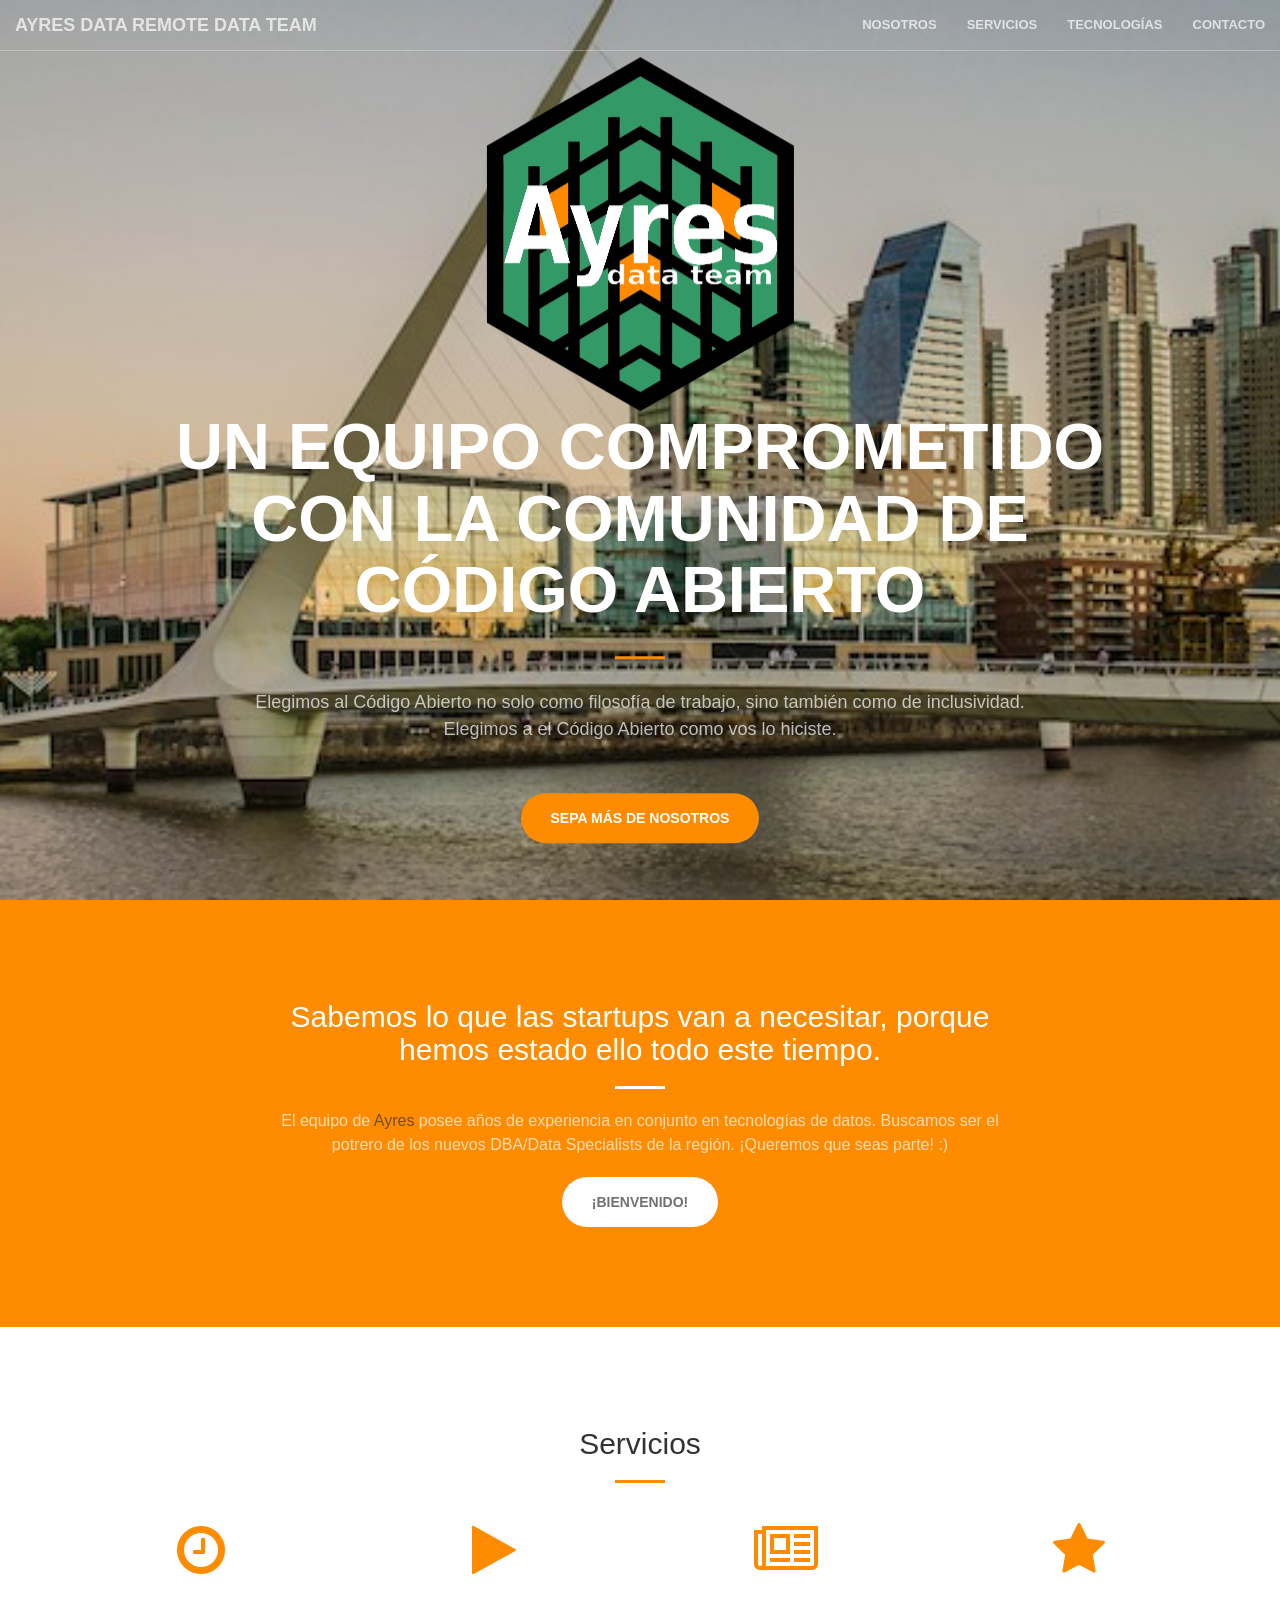
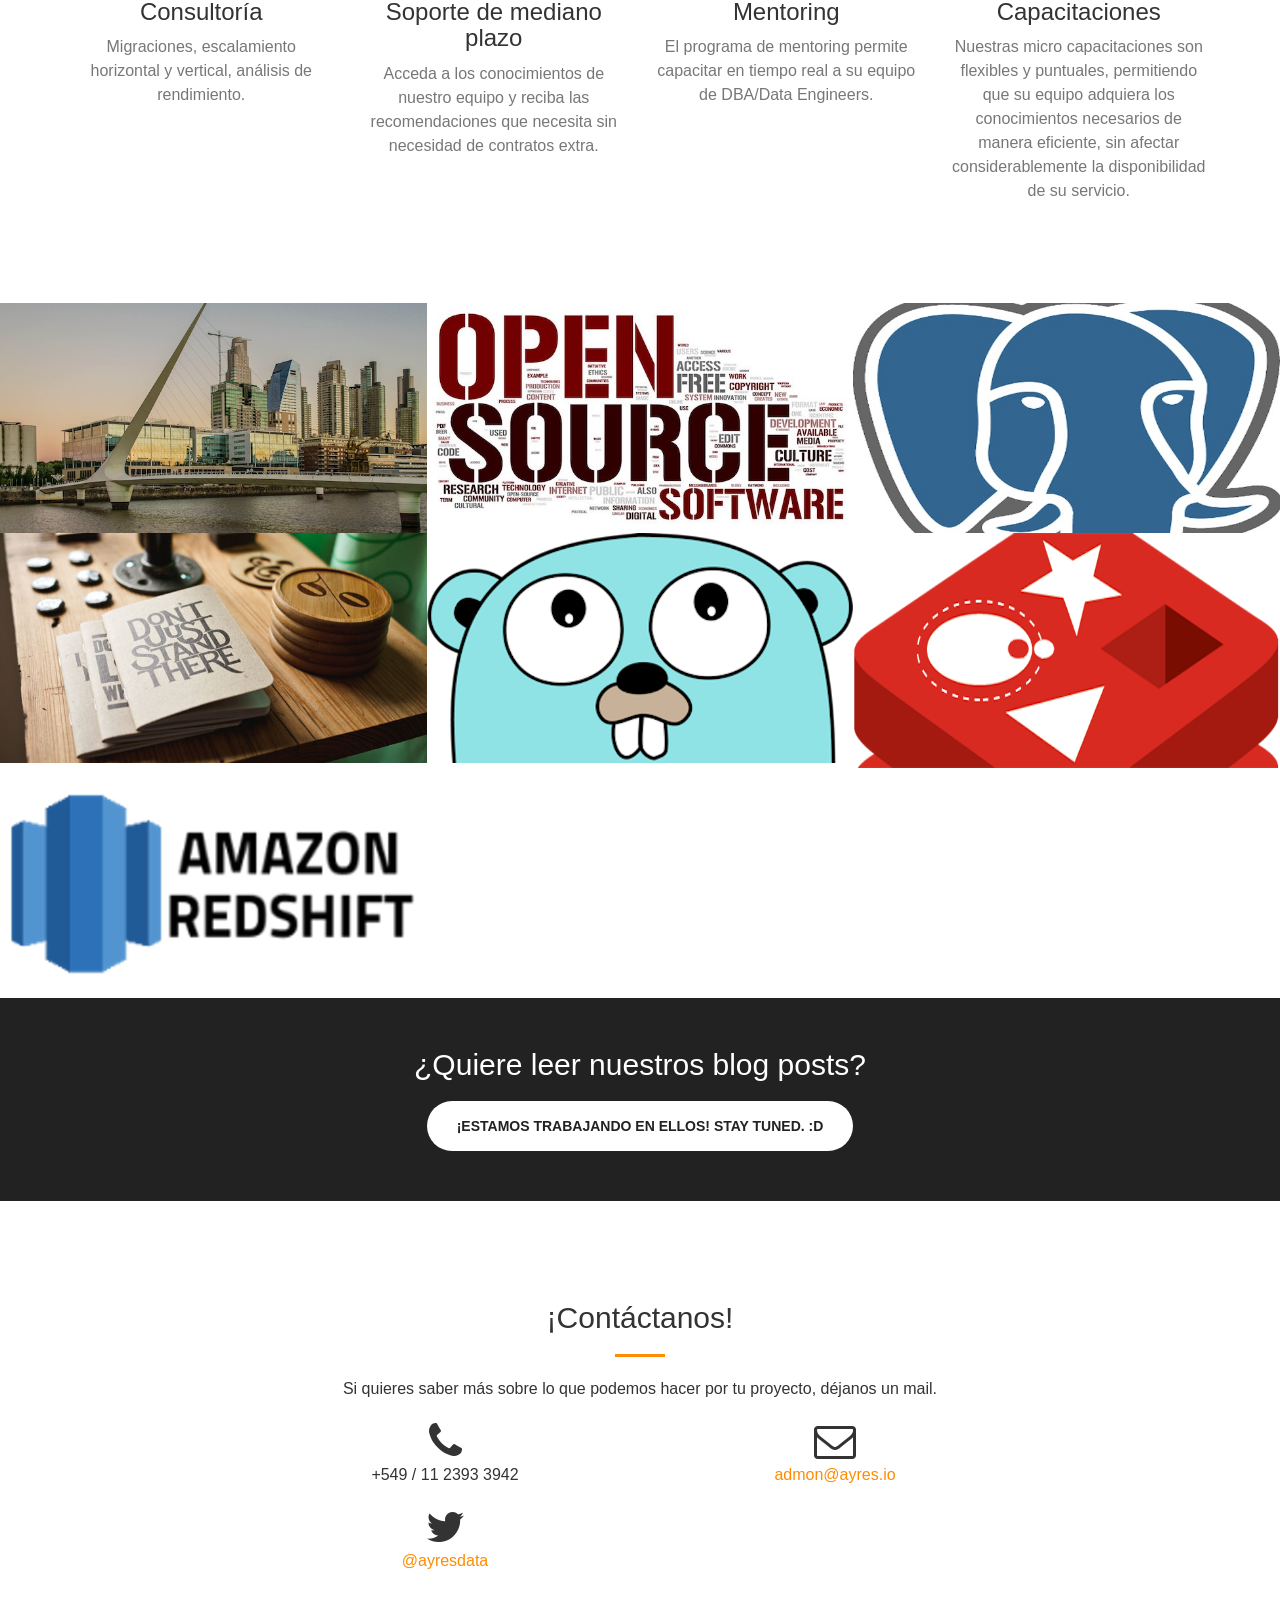
==== commit a753d97b: "rebuilding site Tue Jan 31 22:09:13 ART 2017" ====
--- a/public/index.html
+++ b/public/index.html
@@ -349,28 +349,6 @@
                     </a>
                 </div>
             
-                <div class="col-lg-4 col-sm-6">
-                    <a href="#portfolioModal5" class="portfolio-box portfolio-link" data-toggle="modal">
-                        <img src="img/portfolio/rethink_and_golang.png" class="img-responsive" alt="">
-                        
-                            <div class="portfolio-box-caption">
-                                <div class="portfolio-box-caption-content">
-                                    
-                                        <div class="project-category text-faded">
-                                            Document Store
-                                        </div>
-                                    
-                                    
-                                        <div class="project-name">
-                                            RethinkDB
-                                        </div>
-                                    
-                                </div>
-                            </div>
-                        
-                    </a>
-                </div>
-            
         </div>
     </div>
 </section>
@@ -762,53 +740,6 @@
                                 
                                     <li>Category: 
                                         <strong><a href="#">Almacenamiento en columnas en paralelo</a></strong>
-                                    </li>
-                                
-                            </ul>
-                        
-                        
-                            <button type="button" class="btn btn-default" data-dismiss="modal"><i class="fa fa-times"></i>Close</button>
-                        
-                    </div>
-                </div>
-            </div>
-        </div>
-    </div>
-</div>
-
-<div class="portfolio-modal modal fade" id="portfolioModal5" tabindex="-1" role="dialog" aria-hidden="true">
-    <div class="modal-content">
-        <div class="close-modal" data-dismiss="modal">
-            <div class="lr">
-                <div class="rl">
-                </div>
-            </div>
-        </div>
-        <div class="container">
-            <div class="row">
-                <div class="col-lg-8 col-lg-offset-2">
-                    <div class="modal-body">
-                        
-                            <h2>RethinkDB</h2>
-                        
-                        
-                            <hr class="star-primary">
-                        
-                        <img src="img/portfolio/rethink_and_golang.png" class="img-responsive img-centered" alt="">
-                        
-                            <p>Si no ha escuchado hablar de RethinkDB, es hora de que nos deje mostrarle las bondades de este motor para aplicaciones web en <em>tiempo real</em>. Ha pasado las pruebas Jepsen y es la opción vibrante de muchas startups.</p>
-                        
-                        
-                            <ul class="list-inline item-details">
-                                
-                                    <li>Client: 
-                                        <strong><a href="https://www.rethinkdb.com/">RethinkDB</a></strong>
-                                    </li>
-                                
-                                
-                                
-                                    <li>Category: 
-                                        <strong><a href="#">Document Store</a></strong>
                                     </li>
                                 
                             </ul>
